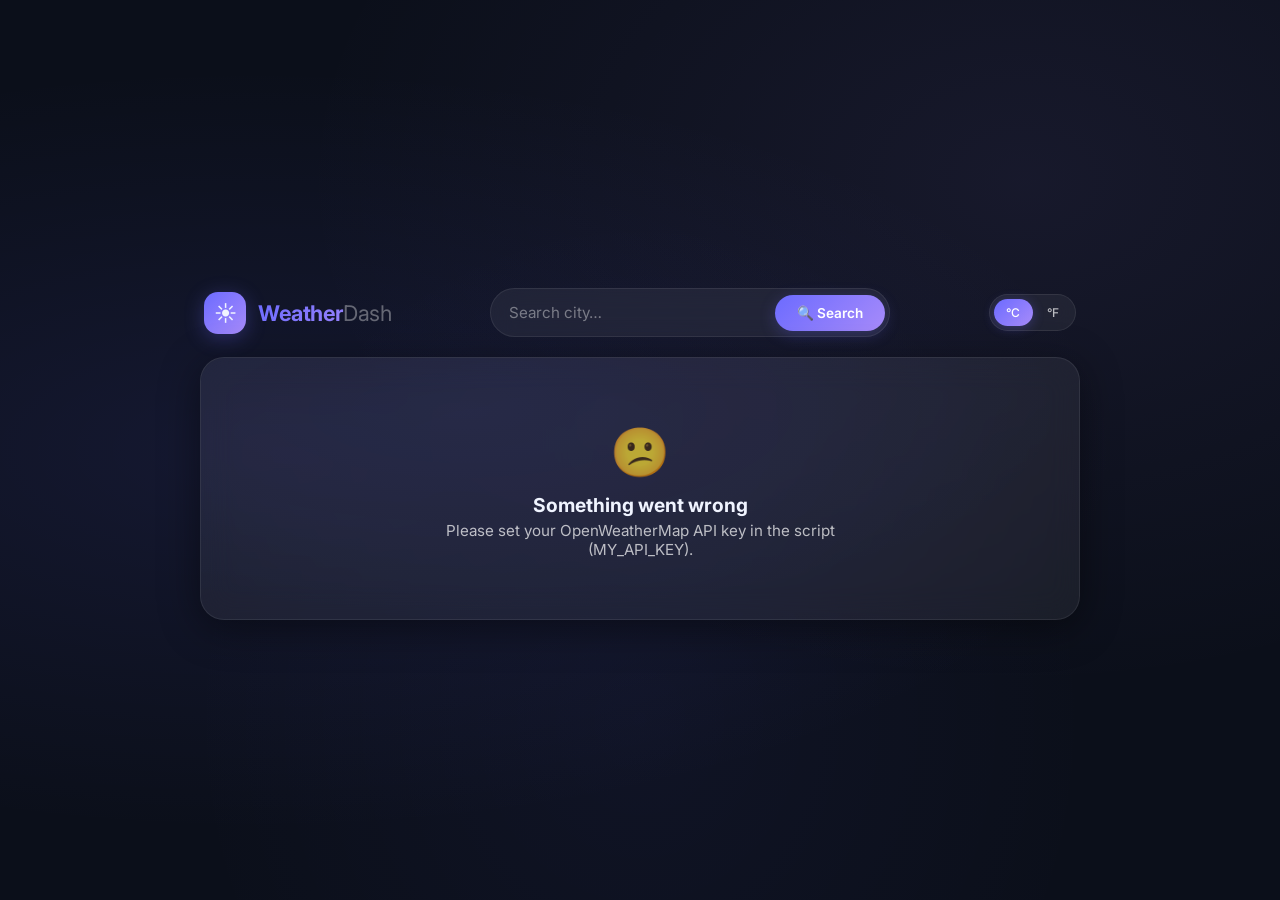
==== index.html @ 1fa665a0 "Rename index original.html to index.html" ====
<!DOCTYPE html>
<html lang="en">
<head>
    <meta charset="UTF-8" />
    <meta name="viewport" content="width=device-width, initial-scale=1.0" />
    <title>Weather Dashboard</title>
    <link href="https://fonts.googleapis.com/css2?family=Inter:ital,opsz,wght@0,14..32,100..900;1,14..32,100..900&display=swap" rel="stylesheet" />
    <style>
        /* ───── Reset & Base ───── */
        *,
        *::before,
        *::after {
            margin: 0;
            padding: 0;
            box-sizing: border-box;
        }

        :root {
            --bg-primary: #0b0f1a;
            --bg-secondary: #131a2b;
            --bg-card: rgba(255, 255, 255, 0.06);
            --bg-card-hover: rgba(255, 255, 255, 0.10);
            --border-glass: rgba(255, 255, 255, 0.08);
            --text-primary: #f0f4ff;
            --text-secondary: rgba(255, 255, 255, 0.70);
            --text-muted: rgba(255, 255, 255, 0.40);
            --accent-1: #6c6bff;
            --accent-2: #a78bfa;
            --accent-grad: linear-gradient(135deg, #6c6bff, #a78bfa);
            --shadow-card: 0 8px 40px rgba(0, 0, 0, 0.45);
            --radius-card: 24px;
            --radius-sm: 14px;
            --transition: 0.4s cubic-bezier(0.22, 1, 0.36, 1);
        }

        html {
            font-size: 16px;
            -webkit-font-smoothing: antialiased;
        }

        body {
            font-family: "Inter", -apple-system, BlinkMacSystemFont, sans-serif;
            background: var(--bg-primary);
            color: var(--text-primary);
            min-height: 100vh;
            display: flex;
            justify-content: center;
            align-items: center;
            padding: 20px;
            background-image:
                radial-gradient(ellipse at 20% 50%, rgba(108, 107, 255, 0.10) 0%, transparent 60%),
                radial-gradient(ellipse at 80% 20%, rgba(167, 139, 250, 0.08) 0%, transparent 50%),
                radial-gradient(ellipse at 50% 80%, rgba(108, 107, 255, 0.05) 0%, transparent 50%);
            background-attachment: fixed;
            transition: background 0.8s ease;
        }

        /* ───── Scrollbar ───── */
        ::-webkit-scrollbar {
            width: 4px;
            height: 4px;
        }
        ::-webkit-scrollbar-track {
            background: transparent;
        }
        ::-webkit-scrollbar-thumb {
            background: var(--accent-1);
            border-radius: 10px;
        }

        /* ───── App Shell ───── */
        .app {
            width: 100%;
            max-width: 880px;
            margin: 0 auto;
            position: relative;
        }

        /* ───── Header ───── */
        .header {
            display: flex;
            align-items: center;
            justify-content: space-between;
            gap: 16px;
            padding: 8px 4px 20px 4px;
            flex-wrap: wrap;
        }

        .brand {
            display: flex;
            align-items: center;
            gap: 12px;
            user-select: none;
        }

        .brand-icon {
            width: 42px;
            height: 42px;
            border-radius: 14px;
            background: var(--accent-grad);
            display: flex;
            align-items: center;
            justify-content: center;
            font-size: 22px;
            box-shadow: 0 4px 20px rgba(108, 107, 255, 0.30);
            flex-shrink: 0;
        }

        .brand h1 {
            font-size: 1.35rem;
            font-weight: 700;
            letter-spacing: -0.02em;
            background: var(--accent-grad);
            -webkit-background-clip: text;
            -webkit-text-fill-color: transparent;
            background-clip: text;
        }

        .brand h1 span {
            font-weight: 400;
            opacity: 0.5;
            -webkit-text-fill-color: var(--text-secondary);
        }

        .search-wrap {
            display: flex;
            align-items: center;
            gap: 10px;
            flex: 1;
            max-width: 400px;
            min-width: 180px;
            background: var(--bg-card);
            backdrop-filter: blur(12px);
            -webkit-backdrop-filter: blur(12px);
            border: 1px solid var(--border-glass);
            border-radius: 60px;
            padding: 4px 4px 4px 18px;
            transition: var(--transition);
        }
        .search-wrap:focus-within {
            border-color: var(--accent-1);
            box-shadow: 0 0 0 4px rgba(108, 107, 255, 0.15);
            background: rgba(255, 255, 255, 0.08);
        }

        .search-wrap input {
            flex: 1;
            background: transparent;
            border: none;
            outline: none;
            color: var(--text-primary);
            font-size: 0.95rem;
            font-weight: 450;
            padding: 10px 0;
            min-width: 80px;
            font-family: inherit;
        }
        .search-wrap input::placeholder {
            color: var(--text-muted);
            font-weight: 400;
        }

        .search-wrap button {
            background: var(--accent-grad);
            border: none;
            border-radius: 60px;
            padding: 10px 22px;
            color: #fff;
            font-weight: 600;
            font-size: 0.85rem;
            cursor: pointer;
            transition: var(--transition);
            font-family: inherit;
            white-space: nowrap;
            display: flex;
            align-items: center;
            gap: 6px;
            box-shadow: 0 4px 16px rgba(108, 107, 255, 0.25);
        }
        .search-wrap button:hover {
            transform: scale(1.03);
            box-shadow: 0 6px 24px rgba(108, 107, 255, 0.40);
        }
        .search-wrap button:active {
            transform: scale(0.96);
        }

        .unit-toggle {
            background: var(--bg-card);
            backdrop-filter: blur(8px);
            border: 1px solid var(--border-glass);
            border-radius: 40px;
            padding: 4px;
            display: flex;
            gap: 2px;
            flex-shrink: 0;
        }
        .unit-toggle button {
            background: transparent;
            border: none;
            padding: 6px 12px;
            border-radius: 30px;
            color: var(--text-secondary);
            font-weight: 500;
            font-size: 0.75rem;
            cursor: pointer;
            transition: var(--transition);
            font-family: inherit;
            letter-spacing: 0.02em;
        }
        .unit-toggle button.active {
            background: var(--accent-grad);
            color: #fff;
            box-shadow: 0 2px 12px rgba(108, 107, 255, 0.30);
        }
        .unit-toggle button:hover:not(.active) {
            color: var(--text-primary);
        }

        /* ───── Main Card ───── */
        .main-card {
            background: var(--bg-card);
            backdrop-filter: blur(16px);
            -webkit-backdrop-filter: blur(16px);
            border: 1px solid var(--border-glass);
            border-radius: var(--radius-card);
            padding: 32px 32px 28px;
            box-shadow: var(--shadow-card);
            transition: var(--transition);
            position: relative;
            overflow: hidden;
        }
        .main-card::before {
            content: '';
            position: absolute;
            inset: 0;
            border-radius: inherit;
            background: radial-gradient(ellipse at 30% 20%, rgba(108, 107, 255, 0.06), transparent 70%);
            pointer-events: none;
        }

        /* ───── Weather Main ───── */
        .weather-main {
            display: flex;
            align-items: center;
            justify-content: space-between;
            gap: 20px;
            flex-wrap: wrap;
            position: relative;
            z-index: 1;
        }

        .weather-left {
            display: flex;
            flex-direction: column;
            gap: 4px;
        }
        .weather-left .city {
            font-size: 1.6rem;
            font-weight: 700;
            letter-spacing: -0.02em;
            line-height: 1.2;
        }
        .weather-left .city .country {
            font-weight: 400;
            color: var(--text-secondary);
            font-size: 1rem;
            margin-left: 6px;
        }
        .weather-left .date-time {
            color: var(--text-secondary);
            font-size: 0.85rem;
            font-weight: 450;
        }
        .weather-left .condition {
            font-size: 1.05rem;
            font-weight: 450;
            color: var(--text-secondary);
            margin-top: 2px;
            display: flex;
            align-items: center;
            gap: 8px;
        }
        .weather-left .condition img {
            width: 28px;
            height: 28px;
            vertical-align: middle;
        }

        .weather-right {
            text-align: right;
            display: flex;
            flex-direction: column;
            align-items: flex-end;
            gap: 2px;
        }
        .weather-right .temp {
            font-size: 4rem;
            font-weight: 700;
            letter-spacing: -0.04em;
            line-height: 1;
            background: var(--accent-grad);
            -webkit-background-clip: text;
            -webkit-text-fill-color: transparent;
            background-clip: text;
        }
        .weather-right .feels-like {
            color: var(--text-secondary);
            font-size: 0.9rem;
            font-weight: 450;
        }
        .weather-right .hi-low {
            color: var(--text-secondary);
            font-size: 0.85rem;
            font-weight: 450;
            display: flex;
            gap: 12px;
            align-items: center;
            margin-top: 2px;
        }
        .weather-right .hi-low span {
            display: flex;
            align-items: center;
            gap: 4px;
        }

        /* ───── Stats Grid ───── */
        .stats-grid {
            display: grid;
            grid-template-columns: repeat(auto-fit, minmax(130px, 1fr));
            gap: 12px;
            margin-top: 28px;
            position: relative;
            z-index: 1;
        }

        .stat-item {
            background: rgba(255, 255, 255, 0.04);
            border: 1px solid rgba(255, 255, 255, 0.05);
            border-radius: var(--radius-sm);
            padding: 16px 14px;
            display: flex;
            align-items: center;
            gap: 12px;
            transition: var(--transition);
        }
        .stat-item:hover {
            background: rgba(255, 255, 255, 0.07);
            border-color: rgba(255, 255, 255, 0.10);
            transform: translateY(-2px);
        }
        .stat-item .stat-icon {
            font-size: 1.5rem;
            flex-shrink: 0;
            width: 36px;
            text-align: center;
        }
        .stat-item .stat-info {
            display: flex;
            flex-direction: column;
            min-width: 0;
        }
        .stat-item .stat-info .stat-label {
            font-size: 0.7rem;
            text-transform: uppercase;
            letter-spacing: 0.06em;
            color: var(--text-muted);
            font-weight: 500;
        }
        .stat-item .stat-info .stat-value {
            font-size: 1rem;
            font-weight: 600;
            color: var(--text-primary);
            line-height: 1.3;
        }
        .stat-item .stat-info .stat-sub {
            font-size: 0.75rem;
            color: var(--text-secondary);
            font-weight: 450;
        }

        /* ───── Forecast ───── */
        .forecast-section {
            margin-top: 28px;
            position: relative;
            z-index: 1;
        }
        .forecast-section .section-label {
            font-size: 0.8rem;
            text-transform: uppercase;
            letter-spacing: 0.08em;
            color: var(--text-muted);
            font-weight: 600;
            margin-bottom: 14px;
            display: flex;
            align-items: center;
            gap: 8px;
        }
        .forecast-section .section-label::after {
            content: '';
            flex: 1;
            height: 1px;
            background: var(--border-glass);
        }

        .forecast-scroll {
            display: flex;
            gap: 12px;
            overflow-x: auto;
            padding: 4px 2px 8px 2px;
            scroll-snap-type: x mandatory;
            -webkit-overflow-scrolling: touch;
        }
        .forecast-scroll::-webkit-scrollbar {
            height: 3px;
        }
        .forecast-scroll::-webkit-scrollbar-thumb {
            background: var(--accent-1);
            border-radius: 10px;
        }

        .forecast-day {
            flex: 0 0 110px;
            background: rgba(255, 255, 255, 0.04);
            border: 1px solid rgba(255, 255, 255, 0.05);
            border-radius: var(--radius-sm);
            padding: 16px 10px 14px;
            text-align: center;
            scroll-snap-align: start;
            transition: var(--transition);
            min-width: 90px;
        }
        .forecast-day:hover {
            background: rgba(255, 255, 255, 0.07);
            transform: translateY(-3px);
        }
        .forecast-day .day-name {
            font-size: 0.8rem;
            font-weight: 600;
            color: var(--text-secondary);
            letter-spacing: 0.02em;
        }
        .forecast-day .day-icon {
            margin: 6px 0 4px;
            width: 44px;
            height: 44px;
        }
        .forecast-day .day-temp {
            font-size: 1.1rem;
            font-weight: 700;
        }
        .forecast-day .day-temp .day-high {
            color: var(--text-primary);
        }
        .forecast-day .day-temp .day-low {
            color: var(--text-muted);
            font-weight: 450;
            margin-left: 4px;
        }
        .forecast-day .day-desc {
            font-size: 0.7rem;
            color: var(--text-muted);
            margin-top: 2px;
            white-space: nowrap;
            overflow: hidden;
            text-overflow: ellipsis;
        }

        /* ───── Air Quality ───── */
        .aqi-section {
            margin-top: 28px;
            position: relative;
            z-index: 1;
            background: rgba(255, 255, 255, 0.03);
            border: 1px solid var(--border-glass);
            border-radius: var(--radius-sm);
            padding: 20px 22px;
            display: flex;
            flex-wrap: wrap;
            align-items: center;
            justify-content: space-between;
            gap: 16px;
            transition: var(--transition);
        }
        .aqi-section:hover {
            background: rgba(255, 255, 255, 0.05);
        }

        .aqi-left {
            display: flex;
            align-items: center;
            gap: 16px;
        }
        .aqi-left .aqi-badge {
            width: 56px;
            height: 56px;
            border-radius: 50%;
            display: flex;
            align-items: center;
            justify-content: center;
            font-weight: 700;
            font-size: 1.3rem;
            flex-shrink: 0;
            color: #fff;
            box-shadow: 0 4px 16px rgba(0, 0, 0, 0.20);
        }
        .aqi-left .aqi-info .aqi-label {
            font-weight: 600;
            font-size: 1.05rem;
        }
        .aqi-left .aqi-info .aqi-desc {
            font-size: 0.85rem;
            color: var(--text-secondary);
        }

        .aqi-polls {
            display: flex;
            gap: 18px;
            flex-wrap: wrap;
        }
        .aqi-polls .poll {
            display: flex;
            flex-direction: column;
            align-items: center;
        }
        .aqi-polls .poll .poll-value {
            font-weight: 600;
            font-size: 0.95rem;
        }
        .aqi-polls .poll .poll-label {
            font-size: 0.65rem;
            text-transform: uppercase;
            letter-spacing: 0.05em;
            color: var(--text-muted);
            font-weight: 500;
        }

        /* ───── Loading ───── */
        .loading-shimmer {
            display: flex;
            flex-direction: column;
            gap: 16px;
            padding: 20px 0;
        }
        .loading-shimmer .shimmer-line {
            height: 20px;
            border-radius: 10px;
            background: linear-gradient(90deg, rgba(255, 255, 255, 0.04), rgba(255, 255, 255, 0.10), rgba(255, 255, 255, 0.04));
            background-size: 200% 100%;
            animation: shimmer 1.8s infinite;
        }
        .loading-shimmer .shimmer-line.short {
            width: 60%;
        }
        .loading-shimmer .shimmer-line.medium {
            width: 80%;
        }
        .loading-shimmer .shimmer-grid {
            display: grid;
            grid-template-columns: repeat(4, 1fr);
            gap: 12px;
            margin-top: 8px;
        }
        .loading-shimmer .shimmer-grid .shimmer-box {
            height: 70px;
            border-radius: var(--radius-sm);
            background: linear-gradient(90deg, rgba(255, 255, 255, 0.04), rgba(255, 255, 255, 0.09), rgba(255, 255, 255, 0.04));
            background-size: 200% 100%;
            animation: shimmer 1.8s infinite;
        }

        @keyframes shimmer {
            0% {
                background-position: -200% 0;
            }
            100% {
                background-position: 200% 0;
            }
        }

        /* ───── Error State ───── */
        .error-state {
            text-align: center;
            padding: 32px 16px;
            color: var(--text-secondary);
        }
        .error-state .error-icon {
            font-size: 48px;
            margin-bottom: 12px;
            display: block;
        }
        .error-state h3 {
            font-size: 1.2rem;
            color: var(--text-primary);
            margin-bottom: 4px;
        }
        .error-state p {
            font-size: 0.95rem;
            max-width: 400px;
            margin: 0 auto;
        }

        /* ───── Animations ───── */
        @keyframes fadeIn {
            from {
                opacity: 0;
                transform: translateY(16px);
            }
            to {
                opacity: 1;
                transform: translateY(0);
            }
        }
        @keyframes fadeInUp {
            from {
                opacity: 0;
                transform: translateY(30px) scale(0.98);
            }
            to {
                opacity: 1;
                transform: translateY(0) scale(1);
            }
        }

        .fade-in {
            animation: fadeIn 0.6s ease forwards;
        }
        .fade-in-up {
            animation: fadeInUp 0.7s ease forwards;
        }

        .delay-1 {
            animation-delay: 0.05s;
        }
        .delay-2 {
            animation-delay: 0.10s;
        }
        .delay-3 {
            animation-delay: 0.15s;
        }
        .delay-4 {
            animation-delay: 0.20s;
        }
        .delay-5 {
            animation-delay: 0.25s;
        }
        .delay-6 {
            animation-delay: 0.30s;
        }

        /* ───── Responsive ───── */
        @media (max-width: 720px) {
            .header {
                flex-direction: column;
                align-items: stretch;
                gap: 12px;
            }
            .brand {
                justify-content: center;
            }
            .search-wrap {
                max-width: 100%;
                min-width: unset;
            }
            .unit-toggle {
                align-self: center;
            }
            .weather-main {
                flex-direction: column;
                align-items: center;
                text-align: center;
            }
            .weather-left {
                align-items: center;
            }
            .weather-right {
                align-items: center;
                text-align: center;
            }
            .weather-right .temp {
                font-size: 3.2rem;
            }
            .stats-grid {
                grid-template-columns: repeat(2, 1fr);
            }
            .aqi-section {
                flex-direction: column;
                align-items: stretch;
                text-align: center;
            }
            .aqi-left {
                justify-content: center;
            }
            .aqi-polls {
                justify-content: center;
            }
            .main-card {
                padding: 22px 18px 20px;
            }
            .forecast-day {
                flex: 0 0 90px;
                padding: 12px 8px;
            }
            .forecast-day .day-icon {
                width: 36px;
                height: 36px;
            }
            .forecast-day .day-temp {
                font-size: 0.95rem;
            }
        }

        @media (max-width: 420px) {
            .stats-grid {
                grid-template-columns: 1fr 1fr;
                gap: 8px;
            }
            .stat-item {
                padding: 12px 10px;
                gap: 8px;
            }
            .stat-item .stat-icon {
                font-size: 1.2rem;
                width: 28px;
            }
            .stat-item .stat-info .stat-value {
                font-size: 0.85rem;
            }
            .weather-right .temp {
                font-size: 2.6rem;
            }
            .search-wrap button {
                padding: 8px 14px;
                font-size: 0.75rem;
            }
            .search-wrap input {
                font-size: 0.85rem;
                padding: 8px 0;
            }
            .brand h1 {
                font-size: 1.1rem;
            }
            .brand-icon {
                width: 34px;
                height: 34px;
                font-size: 18px;
            }
            .main-card {
                padding: 16px 14px;
            }
            .aqi-polls {
                gap: 10px;
            }
            .aqi-polls .poll .poll-value {
                font-size: 0.8rem;
            }
        }

        /* ───── Utility ───── */
        .hidden {
            display: none !important;
        }
        .text-center {
            text-align: center;
        }
        .mt-8 {
            margin-top: 8px;
        }
        .gap-4 {
            gap: 4px;
        }
        .flex-center {
            display: flex;
            align-items: center;
            justify-content: center;
        }
    </style>
</head>
<body>

    <!-- ─── APP ─── -->
    <div class="app">
        <!-- Header -->
        <header class="header">
            <div class="brand">
                <div class="brand-icon">☀️</div>
                <h1>Weather<span>Dash</span></h1>
            </div>
            <div class="search-wrap">
                <input type="text" id="searchInput" placeholder="Search city…" aria-label="Search for a city" />
                <button id="searchBtn">🔍 Search</button>
            </div>
            <div class="unit-toggle" role="group" aria-label="Temperature unit toggle">
                <button class="active" data-unit="metric" aria-pressed="true">°C</button>
                <button data-unit="imperial" aria-pressed="false">°F</button>
            </div>
        </header>

        <!-- Main Card -->
        <main class="main-card" id="mainCard">
            <div id="weatherContent">
                <!-- Loading state shown initially -->
                <div class="loading-shimmer fade-in">
                    <div class="shimmer-line short"></div>
                    <div class="shimmer-line medium"></div>
                    <div class="shimmer-line"></div>
                    <div class="shimmer-grid">
                        <div class="shimmer-box"></div>
                        <div class="shimmer-box"></div>
                        <div class="shimmer-box"></div>
                        <div class="shimmer-box"></div>
                    </div>
                </div>
            </div>
        </main>
    </div>

    <script>
        // ━━━━━━━━━━━━━━━━━━━━━━━━━━━━━━━━━━━━━━━━━
        //  🔑 INSERT YOUR OPENWEATHERMAP API KEY BELOW
        // ━━━━━━━━━━━━━━━━━━━━━━━━━━━━━━━━━━━━━━━━━
        const MY_API_KEY = 'YOUR_API_KEY_HERE'; // <-- Replace with your key

        // ━━━━━━━━━━━━━━━━━━━━━━━━━━━━━━━━━━━━━━━━━
        //  STATE
        // ━━━━━━━━━━━━━━━━━━━━━━━━━━━━━━━━━━━━━━━━━
        const state = {
            apiKey: localStorage.getItem('owm_api_key') || MY_API_KEY,
            unit: 'metric',
            city: 'London',
            data: null,
            forecast: null,
            aqi: null,
            loading: false,
            error: null,
        };

        // If no key in localStorage but we have a hardcoded one, save it
        if (!localStorage.getItem('owm_api_key') && MY_API_KEY !== 'YOUR_API_KEY_HERE') {
            localStorage.setItem('owm_api_key', MY_API_KEY);
        }

        // ━━━━━━━━━━━━━━━━━━━━━━━━━━━━━━━━━━━━━━━━━
        //  DOM REFS
        // ━━━━━━━━━━━━━━━━━━━━━━━━━━━━━━━━━━━━━━━━━
        const $ = (sel) => document.querySelector(sel);
        const $$ = (sel) => document.querySelectorAll(sel);

        const searchInput = $('#searchInput');
        const searchBtn = $('#searchBtn');
        const unitBtns = $$('.unit-toggle button');
        const weatherContent = $('#weatherContent');

        // ━━━━━━━━━━━━━━━━━━━━━━━━━━━━━━━━━━━━━━━━━
        //  API HELPERS
        // ━━━━━━━━━━━━━━━━━━━━━━━━━━━━━━━━━━━━━━━━━
        function buildUrl(endpoint, params) {
            const base = 'https://api.openweathermap.org/data/2.5';
            const q = new URLSearchParams({ appid: state.apiKey, ...params });
            return `${base}${endpoint}?${q}`;
        }

        async function fetchWeather(city) {
            const url = buildUrl('/weather', { q: city, units: state.unit });
            const res = await fetch(url);
            if (!res.ok) {
                const err = await res.json();
                throw new Error(err.message || 'City not found');
            }
            return res.json();
        }

        async function fetchForecast(city) {
            const url = buildUrl('/forecast', { q: city, units: state.unit, cnt: 40 });
            const res = await fetch(url);
            if (!res.ok) {
                const err = await res.json();
                throw new Error(err.message || 'Forecast unavailable');
            }
            return res.json();
        }

        async function fetchAirQuality(lat, lon) {
            const url = buildUrl('/air_pollution', { lat, lon });
            const res = await fetch(url);
            if (!res.ok) {
                const err = await res.json();
                throw new Error(err.message || 'Air quality unavailable');
            }
            return res.json();
        }

        // ━━━━━━━━━━━━━━━━━━━━━━━━━━━━━━━━━━━━━━━━━
        //  RENDER
        // ━━━━━━━━━━━━━━━━━━━━━━━━━━━━━━━━━━━━━━━━━
        function getWeatherEmoji(iconCode) {
            const map = {
                '01d': '☀️',
                '01n': '🌙',
                '02d': '⛅',
                '02n': '☁️',
                '03d': '☁️',
                '03n': '☁️',
                '04d': '☁️',
                '04n': '☁️',
                '09d': '🌧️',
                '09n': '🌧️',
                '10d': '🌦️',
                '10n': '🌧️',
                '11d': '⛈️',
                '11n': '⛈️',
                '13d': '❄️',
                '13n': '❄️',
                '50d': '🌫️',
                '50n': '🌫️',
            };
            return map[iconCode] || '🌤️';
        }

        function getAqiLabel(aqi) {
            const levels = ['Good', 'Fair', 'Moderate', 'Poor', 'Very Poor'];
            return levels[aqi - 1] || 'Unknown';
        }

        function getAqiColor(aqi) {
            const colors = ['#22c55e', '#eab308', '#f59e0b', '#ef4444', '#7f1d1d'];
            return colors[aqi - 1] || '#6b7280';
        }

        function formatDate(ts) {
            return new Date(ts * 1000).toLocaleDateString('en-US', {
                weekday: 'short',
                month: 'short',
                day: 'numeric',
            });
        }

        function formatTime(ts) {
            return new Date(ts * 1000).toLocaleTimeString('en-US', {
                hour: '2-digit',
                minute: '2-digit',
            });
        }

        function getDayName(ts) {
            return new Date(ts * 1000).toLocaleDateString('en-US', { weekday: 'short' });
        }

        function getIconUrl(icon) {
            return `https://openweathermap.org/img/wn/${icon}@2x.png`;
        }

        function renderLoading() {
            return `
                <div class="loading-shimmer fade-in">
                    <div class="shimmer-line short"></div>
                    <div class="shimmer-line medium"></div>
                    <div class="shimmer-line"></div>
                    <div class="shimmer-grid">
                        <div class="shimmer-box"></div><div class="shimmer-box"></div>
                        <div class="shimmer-box"></div><div class="shimmer-box"></div>
                    </div>
                </div>
            `;
        }

        function renderError(message) {
            return `
                <div class="error-state fade-in">
                    <span class="error-icon">😕</span>
                    <h3>Something went wrong</h3>
                    <p>${message}</p>
                </div>
            `;
        }

        function renderDashboard(data, forecast, aqi) {
            const { main, weather, wind, sys, name, visibility, dt } = data;
            const temp = main.temp;
            const feels = main.feels_like;
            const tempMin = main.temp_min;
            const tempMax = main.temp_max;
            const humidity = main.humidity;
            const pressure = main.pressure;
            const windSpeed = wind.speed;
            const windDeg = wind.deg;
            const desc = weather[0].description;
            const icon = weather[0].icon;
            const country = sys.country;
            const sunrise = sys.sunrise;
            const sunset = sys.sunset;
            const visibilityKm = (visibility / 1000).toFixed(1);
            const windDir = windDeg ? `${windDeg}°` : '—';
            const deg = state.unit === 'metric' ? '°C' : '°F';
            const speedUnit = state.unit === 'metric' ? 'm/s' : 'mph';
            const pressureUnit = 'hPa';

            // Filter forecast to one per day (noon-ish)
            const daily = [];
            const seen = new Set();
            for (const entry of forecast.list) {
                const date = new Date(entry.dt * 1000).toDateString();
                if (!seen.has(date)) {
                    seen.add(date);
                    daily.push(entry);
                }
                if (daily.length >= 6) break;
            }
            while (daily.length < 5) {
                daily.push(forecast.list[forecast.list.length - 1]);
            }

            let aqiHtml = '';
            if (aqi && aqi.list && aqi.list.length > 0) {
                const aqiData = aqi.list[0];
                const aqiIndex = aqiData.main.aqi;
                const aqiLabel = getAqiLabel(aqiIndex);
                const aqiColor = getAqiColor(aqiIndex);
                const components = aqiData.components;
                const pollData = [
                    { key: 'pm2_5', label: 'PM2.5', value: components.pm2_5 },
                    { key: 'pm10', label: 'PM10', value: components.pm10 },
                    { key: 'no2', label: 'NO₂', value: components.no2 },
                    { key: 'o3', label: 'O₃', value: components.o3 },
                    { key: 'so2', label: 'SO₂', value: components.so2 },
                    { key: 'co', label: 'CO', value: components.co },
                ].filter(p => p.value != null);

                aqiHtml = `
                    <div class="aqi-section fade-in-up delay-5">
                        <div class="aqi-left">
                            <div class="aqi-badge" style="background:${aqiColor}">${aqiIndex}</div>
                            <div class="aqi-info">
                                <div class="aqi-label">${aqiLabel}</div>
                                <div class="aqi-desc">Air Quality Index</div>
                            </div>
                        </div>
                        <div class="aqi-polls">
                            ${pollData.map(p => `
                                <div class="poll">
                                    <span class="poll-value">${typeof p.value === 'number' ? p.value.toFixed(1) : p.value}</span>
                                    <span class="poll-label">${p.label}</span>
                                </div>
                            `).join('')}
                        </div>
                    </div>
                `;
            }

            return `
                <div class="weather-main fade-in-up">
                    <div class="weather-left">
                        <div class="city">${name} <span class="country">${country}</span></div>
                        <div class="date-time">${formatDate(dt)} · ${formatTime(dt)}</div>
                        <div class="condition">
                            <img src="${getIconUrl(icon)}" alt="${desc}" loading="lazy" />
                            ${desc.charAt(0).toUpperCase() + desc.slice(1)}
                        </div>
                    </div>
                    <div class="weather-right">
                        <div class="temp">${Math.round(temp)}°</div>
                        <div class="feels-like">Feels like ${Math.round(feels)}${deg}</div>
                        <div class="hi-low">
                            <span>⬆ ${Math.round(tempMax)}${deg}</span>
                            <span>⬇ ${Math.round(tempMin)}${deg}</span>
                        </div>
                    </div>
                </div>

                <div class="stats-grid">
                    <div class="stat-item fade-in-up delay-1">
                        <span class="stat-icon">💧</span>
                        <div class="stat-info">
                            <span class="stat-label">Humidity</span>
                            <span class="stat-value">${humidity}%</span>
                        </div>
                    </div>
                    <div class="stat-item fade-in-up delay-2">
                        <span class="stat-icon">💨</span>
                        <div class="stat-info">
                            <span class="stat-label">Wind</span>
                            <span class="stat-value">${windSpeed.toFixed(1)} ${speedUnit}</span>
                            <span class="stat-sub">${windDir}</span>
                        </div>
                    </div>
                    <div class="stat-item fade-in-up delay-3">
                        <span class="stat-icon">📊</span>
                        <div class="stat-info">
                            <span class="stat-label">Pressure</span>
                            <span class="stat-value">${pressure} ${pressureUnit}</span>
                        </div>
                    </div>
                    <div class="stat-item fade-in-up delay-4">
                        <span class="stat-icon">👁️</span>
                        <div class="stat-info">
                            <span class="stat-label">Visibility</span>
                            <span class="stat-value">${visibilityKm} km</span>
                        </div>
                    </div>
                    <div class="stat-item fade-in-up delay-5">
                        <span class="stat-icon">🌅</span>
                        <div class="stat-info">
                            <span class="stat-label">Sunrise</span>
                            <span class="stat-value">${formatTime(sunrise)}</span>
                        </div>
                    </div>
                    <div class="stat-item fade-in-up delay-6">
                        <span class="stat-icon">🌇</span>
                        <div class="stat-info">
                            <span class="stat-label">Sunset</span>
                            <span class="stat-value">${formatTime(sunset)}</span>
                        </div>
                    </div>
                </div>

                <div class="forecast-section">
                    <div class="section-label">📅 5-Day Forecast</div>
                    <div class="forecast-scroll">
                        ${daily.slice(0, 5).map((entry, i) => {
                            const d = entry;
                            const dayIcon = d.weather[0].icon;
                            const dayDesc = d.weather[0].description;
                            const dayMin = d.main.temp_min;
                            const dayMax = d.main.temp_max;
                            return `
                                <div class="forecast-day fade-in-up delay-${i + 1}">
                                    <div class="day-name">${getDayName(d.dt)}</div>
                                    <img class="day-icon" src="${getIconUrl(dayIcon)}" alt="${dayDesc}" loading="lazy" />
                                    <div class="day-temp">
                                        <span class="day-high">${Math.round(dayMax)}°</span>
                                        <span class="day-low">${Math.round(dayMin)}°</span>
                                    </div>
                                    <div class="day-desc">${dayDesc}</div>
                                </div>
                            `;
                        }).join('')}
                    </div>
                </div>

                ${aqiHtml}
            `;
        }

        // ━━━━━━━━━━━━━━━━━━━━━━━━━━━━━━━━━━━━━━━━━
        //  MAIN LOAD FUNCTION
        // ━━━━━━━━━━━━━━━━━━━━━━━━━━━━━━━━━━━━━━━━━
        async function loadWeather(city) {
            if (!state.apiKey || state.apiKey === 'YOUR_API_KEY_HERE') {
                weatherContent.innerHTML = renderError('Please set your OpenWeatherMap API key in the script (MY_API_KEY).');
                return;
            }

            if (!city || city.trim() === '') city = 'London';

            state.loading = true;
            state.error = null;
            weatherContent.innerHTML = renderLoading();

            try {
                const [current, forecast] = await Promise.all([
                    fetchWeather(city),
                    fetchForecast(city),
                ]);

                state.data = current;
                state.forecast = forecast;
                state.city = current.name;

                let aqiData = null;
                try {
                    aqiData = await fetchAirQuality(current.coord.lat, current.coord.lon);
                } catch (_) { /* AQI is optional */ }
                state.aqi = aqiData;

                weatherContent.innerHTML = renderDashboard(current, forecast, aqiData);
                state.error = null;
            } catch (err) {
                state.error = err.message || 'Failed to load weather data';
                weatherContent.innerHTML = renderError(state.error);
            } finally {
                state.loading = false;
            }
        }

        // ━━━━━━━━━━━━━━━━━━━━━━━━━━━━━━━━━━━━━━━━━
        //  SEARCH
        // ━━━━━━━━━━━━━━━━━━━━━━━━━━━━━━━━━━━━━━━━━
        function handleSearch() {
            const city = searchInput.value.trim();
            if (city) {
                loadWeather(city);
                searchInput.blur();
            } else {
                searchInput.focus();
            }
        }

        searchBtn.addEventListener('click', handleSearch);
        searchInput.addEventListener('keydown', (e) => {
            if (e.key === 'Enter') handleSearch();
        });

        // ━━━━━━━━━━━━━━━━━━━━━━━━━━━━━━━━━━━━━━━━━
        //  UNIT TOGGLE
        // ━━━━━━━━━━━━━━━━━━━━━━━━━━━━━━━━━━━━━━━━━
        unitBtns.forEach((btn) => {
            btn.addEventListener('click', () => {
                const unit = btn.dataset.unit;
                if (unit === state.unit) return;
                state.unit = unit;
                unitBtns.forEach((b) => {
                    b.classList.toggle('active', b.dataset.unit === unit);
                    b.setAttribute('aria-pressed', b.dataset.unit === unit);
                });
                if (state.data) {
                    loadWeather(state.city);
                } else {
                    loadWeather('London');
                }
            });
        });

        // ━━━━━━━━━━━━━━━━━━━━━━━━━━━━━━━━━━━━━━━━━
        //  KEYBOARD SHORTCUT: Ctrl+K / Cmd+K
        // ━━━━━━━━━━━━━━━━━━━━━━━━━━━━━━━━━━━━━━━━━
        document.addEventListener('keydown', (e) => {
            if ((e.ctrlKey || e.metaKey) && e.key === 'k') {
                e.preventDefault();
                searchInput.focus();
                searchInput.select();
            }
        });

        // ━━━━━━━━━━━━━━━━━━━━━━━━━━━━━━━━━━━━━━━━━
        //  INIT
        // ━━━━━━━━━━━━━━━━━━━━━━━━━━━━━━━━━━━━━━━━━
        loadWeather('London');
        console.log('🌤️ Weather Dashboard loaded.');
        console.log('ℹ️  Press Ctrl+K to focus search.');
    </script>
</body>
</html>
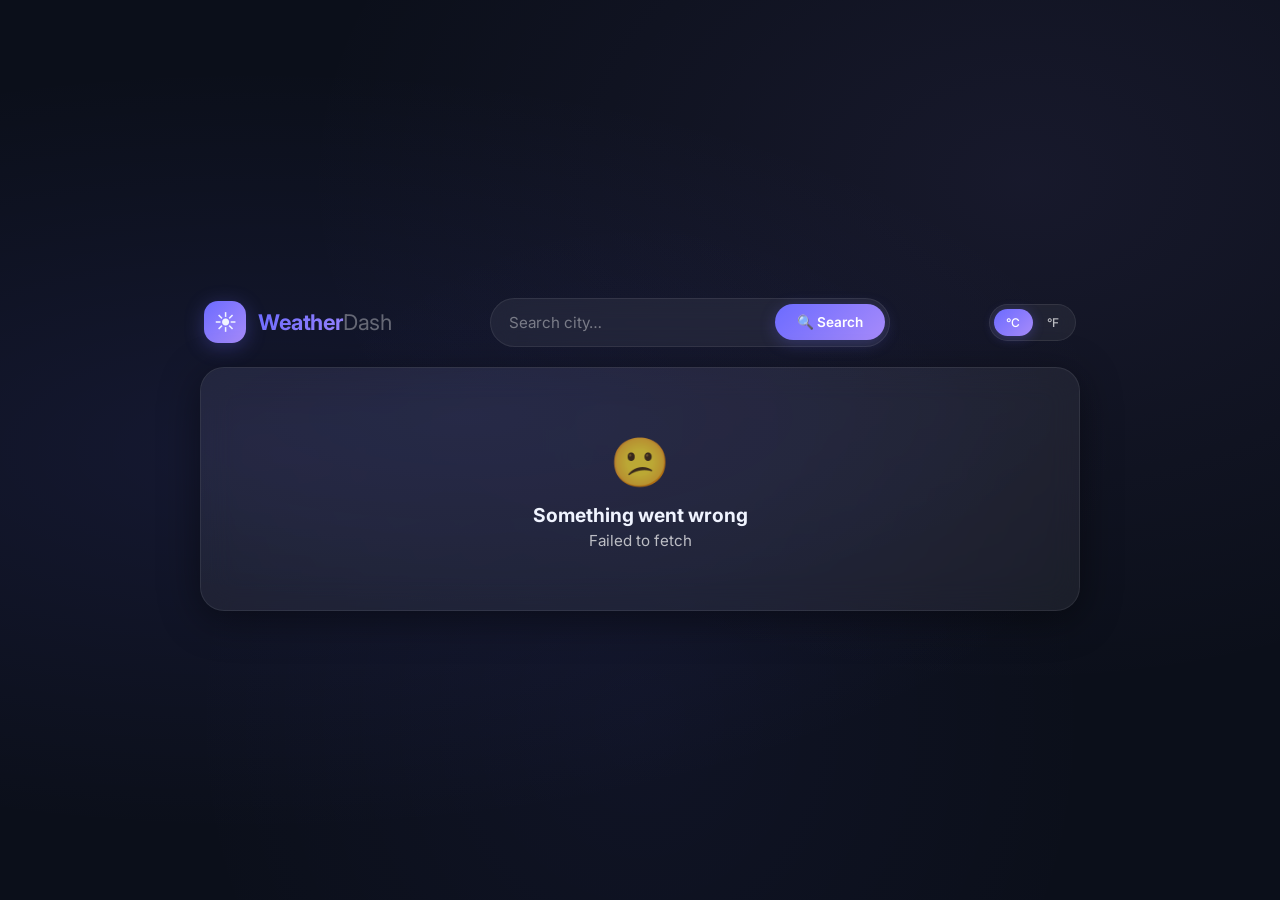
==== commit 320bbd51: "Update index.html" ====
--- a/index.html
+++ b/index.html
@@ -819,7 +819,7 @@
         // ━━━━━━━━━━━━━━━━━━━━━━━━━━━━━━━━━━━━━━━━━
         //  🔑 INSERT YOUR OPENWEATHERMAP API KEY BELOW
         // ━━━━━━━━━━━━━━━━━━━━━━━━━━━━━━━━━━━━━━━━━
-        const MY_API_KEY = 'YOUR_API_KEY_HERE'; // <-- Replace with your key
+        const MY_API_KEY = '719cf296dc1ea2e646978f11f0ce52a6'; // <-- Replace with your key
 
         // ━━━━━━━━━━━━━━━━━━━━━━━━━━━━━━━━━━━━━━━━━
         //  STATE
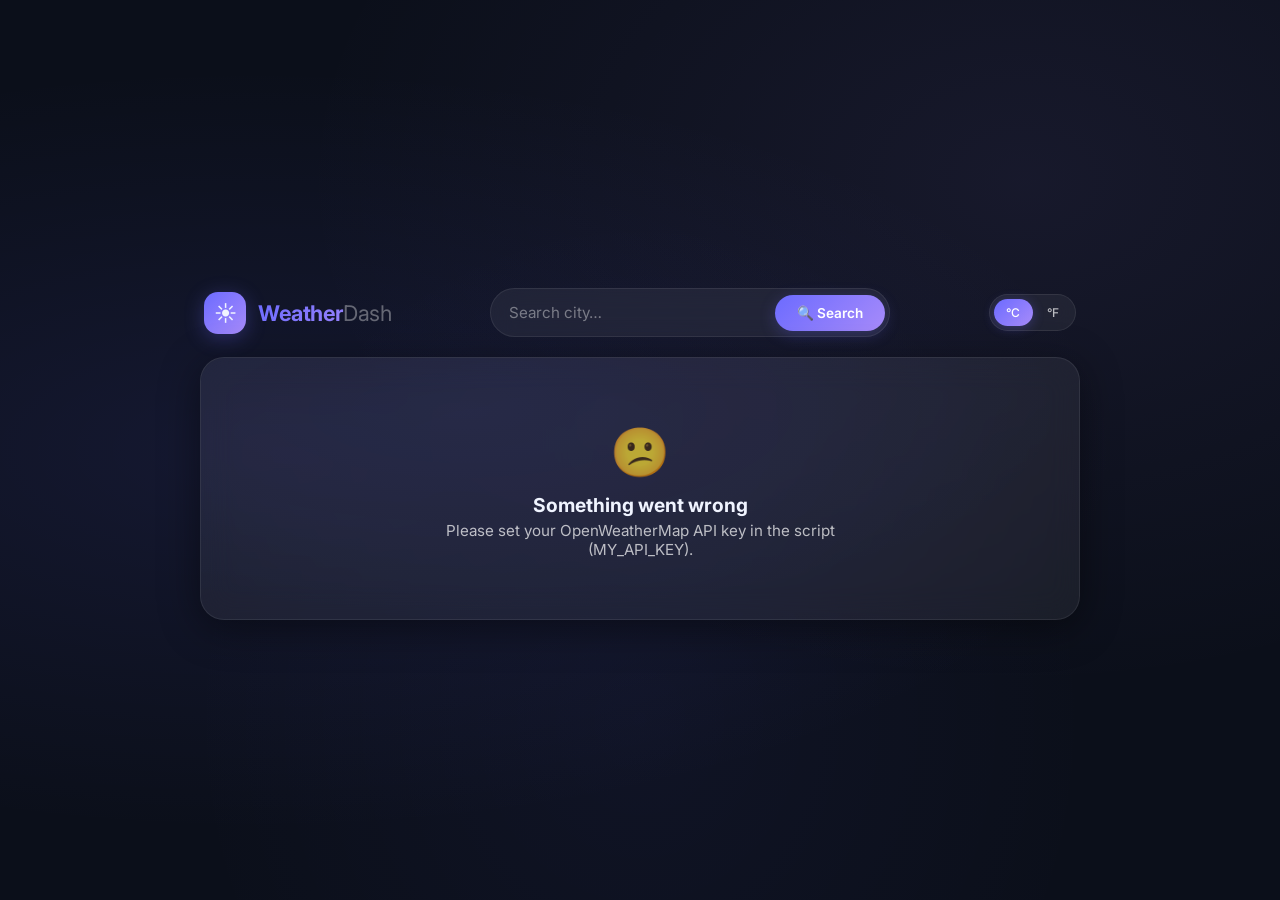
==== commit 73ea0965: "Update index.html" ====
--- a/index.html
+++ b/index.html
@@ -819,7 +819,7 @@
         // ━━━━━━━━━━━━━━━━━━━━━━━━━━━━━━━━━━━━━━━━━
         //  🔑 INSERT YOUR OPENWEATHERMAP API KEY BELOW
         // ━━━━━━━━━━━━━━━━━━━━━━━━━━━━━━━━━━━━━━━━━
-        const MY_API_KEY = '719cf296dc1ea2e646978f11f0ce52a6'; // <-- Replace with your key
+        const MY_API_KEY = 'a127db93dd0bd1ad7e3d1bee13675682'; // <-- Replace with your key
 
         // ━━━━━━━━━━━━━━━━━━━━━━━━━━━━━━━━━━━━━━━━━
         //  STATE
@@ -836,7 +836,7 @@
         };
 
         // If no key in localStorage but we have a hardcoded one, save it
-        if (!localStorage.getItem('owm_api_key') && MY_API_KEY !== 'YOUR_API_KEY_HERE') {
+        if (!localStorage.getItem('owm_api_key') && MY_API_KEY !== 'a127db93dd0bd1ad7e3d1bee13675682') {
             localStorage.setItem('owm_api_key', MY_API_KEY);
         }
 
@@ -1145,7 +1145,7 @@
         //  MAIN LOAD FUNCTION
         // ━━━━━━━━━━━━━━━━━━━━━━━━━━━━━━━━━━━━━━━━━
         async function loadWeather(city) {
-            if (!state.apiKey || state.apiKey === 'YOUR_API_KEY_HERE') {
+            if (!state.apiKey || state.apiKey === 'a127db93dd0bd1ad7e3d1bee13675682') {
                 weatherContent.innerHTML = renderError('Please set your OpenWeatherMap API key in the script (MY_API_KEY).');
                 return;
             }
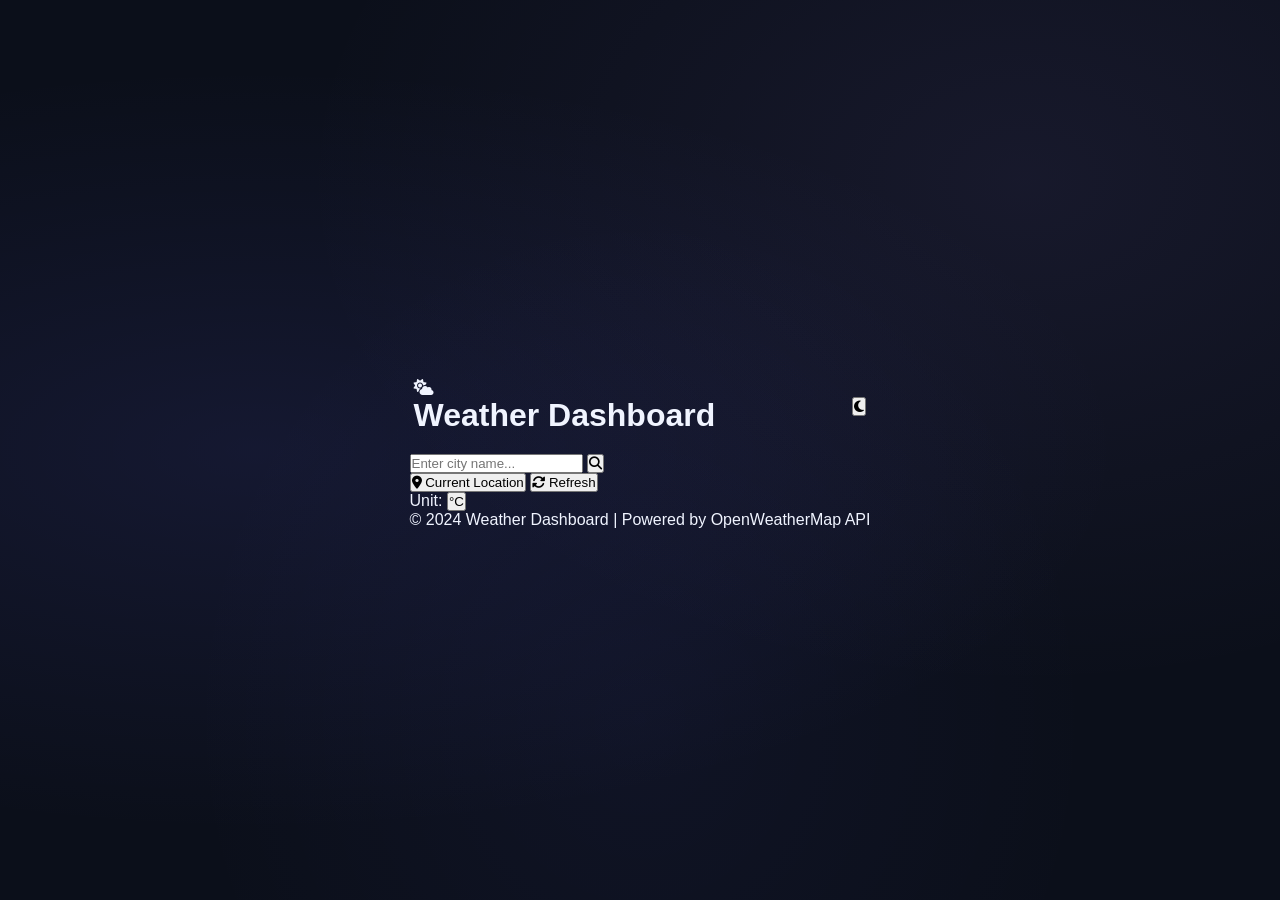
==== commit d7af9277: "Update index.html" ====
--- a/index.html
+++ b/index.html
@@ -1,1242 +1,160 @@
 <!DOCTYPE html>
 <html lang="en">
 <head>
-    <meta charset="UTF-8" />
-    <meta name="viewport" content="width=device-width, initial-scale=1.0" />
-    <title>Weather Dashboard</title>
-    <link href="https://fonts.googleapis.com/css2?family=Inter:ital,opsz,wght@0,14..32,100..900;1,14..32,100..900&display=swap" rel="stylesheet" />
-    <style>
-        /* ───── Reset & Base ───── */
-        *,
-        *::before,
-        *::after {
-            margin: 0;
-            padding: 0;
-            box-sizing: border-box;
-        }
-
-        :root {
-            --bg-primary: #0b0f1a;
-            --bg-secondary: #131a2b;
-            --bg-card: rgba(255, 255, 255, 0.06);
-            --bg-card-hover: rgba(255, 255, 255, 0.10);
-            --border-glass: rgba(255, 255, 255, 0.08);
-            --text-primary: #f0f4ff;
-            --text-secondary: rgba(255, 255, 255, 0.70);
-            --text-muted: rgba(255, 255, 255, 0.40);
-            --accent-1: #6c6bff;
-            --accent-2: #a78bfa;
-            --accent-grad: linear-gradient(135deg, #6c6bff, #a78bfa);
-            --shadow-card: 0 8px 40px rgba(0, 0, 0, 0.45);
-            --radius-card: 24px;
-            --radius-sm: 14px;
-            --transition: 0.4s cubic-bezier(0.22, 1, 0.36, 1);
-        }
-
-        html {
-            font-size: 16px;
-            -webkit-font-smoothing: antialiased;
-        }
-
-        body {
-            font-family: "Inter", -apple-system, BlinkMacSystemFont, sans-serif;
-            background: var(--bg-primary);
-            color: var(--text-primary);
-            min-height: 100vh;
-            display: flex;
-            justify-content: center;
-            align-items: center;
-            padding: 20px;
-            background-image:
-                radial-gradient(ellipse at 20% 50%, rgba(108, 107, 255, 0.10) 0%, transparent 60%),
-                radial-gradient(ellipse at 80% 20%, rgba(167, 139, 250, 0.08) 0%, transparent 50%),
-                radial-gradient(ellipse at 50% 80%, rgba(108, 107, 255, 0.05) 0%, transparent 50%);
-            background-attachment: fixed;
-            transition: background 0.8s ease;
-        }
-
-        /* ───── Scrollbar ───── */
-        ::-webkit-scrollbar {
-            width: 4px;
-            height: 4px;
-        }
-        ::-webkit-scrollbar-track {
-            background: transparent;
-        }
-        ::-webkit-scrollbar-thumb {
-            background: var(--accent-1);
-            border-radius: 10px;
-        }
-
-        /* ───── App Shell ───── */
-        .app {
-            width: 100%;
-            max-width: 880px;
-            margin: 0 auto;
-            position: relative;
-        }
-
-        /* ───── Header ───── */
-        .header {
-            display: flex;
-            align-items: center;
-            justify-content: space-between;
-            gap: 16px;
-            padding: 8px 4px 20px 4px;
-            flex-wrap: wrap;
-        }
-
-        .brand {
-            display: flex;
-            align-items: center;
-            gap: 12px;
-            user-select: none;
-        }
-
-        .brand-icon {
-            width: 42px;
-            height: 42px;
-            border-radius: 14px;
-            background: var(--accent-grad);
-            display: flex;
-            align-items: center;
-            justify-content: center;
-            font-size: 22px;
-            box-shadow: 0 4px 20px rgba(108, 107, 255, 0.30);
-            flex-shrink: 0;
-        }
-
-        .brand h1 {
-            font-size: 1.35rem;
-            font-weight: 700;
-            letter-spacing: -0.02em;
-            background: var(--accent-grad);
-            -webkit-background-clip: text;
-            -webkit-text-fill-color: transparent;
-            background-clip: text;
-        }
-
-        .brand h1 span {
-            font-weight: 400;
-            opacity: 0.5;
-            -webkit-text-fill-color: var(--text-secondary);
-        }
-
-        .search-wrap {
-            display: flex;
-            align-items: center;
-            gap: 10px;
-            flex: 1;
-            max-width: 400px;
-            min-width: 180px;
-            background: var(--bg-card);
-            backdrop-filter: blur(12px);
-            -webkit-backdrop-filter: blur(12px);
-            border: 1px solid var(--border-glass);
-            border-radius: 60px;
-            padding: 4px 4px 4px 18px;
-            transition: var(--transition);
-        }
-        .search-wrap:focus-within {
-            border-color: var(--accent-1);
-            box-shadow: 0 0 0 4px rgba(108, 107, 255, 0.15);
-            background: rgba(255, 255, 255, 0.08);
-        }
-
-        .search-wrap input {
-            flex: 1;
-            background: transparent;
-            border: none;
-            outline: none;
-            color: var(--text-primary);
-            font-size: 0.95rem;
-            font-weight: 450;
-            padding: 10px 0;
-            min-width: 80px;
-            font-family: inherit;
-        }
-        .search-wrap input::placeholder {
-            color: var(--text-muted);
-            font-weight: 400;
-        }
-
-        .search-wrap button {
-            background: var(--accent-grad);
-            border: none;
-            border-radius: 60px;
-            padding: 10px 22px;
-            color: #fff;
-            font-weight: 600;
-            font-size: 0.85rem;
-            cursor: pointer;
-            transition: var(--transition);
-            font-family: inherit;
-            white-space: nowrap;
-            display: flex;
-            align-items: center;
-            gap: 6px;
-            box-shadow: 0 4px 16px rgba(108, 107, 255, 0.25);
-        }
-        .search-wrap button:hover {
-            transform: scale(1.03);
-            box-shadow: 0 6px 24px rgba(108, 107, 255, 0.40);
-        }
-        .search-wrap button:active {
-            transform: scale(0.96);
-        }
-
-        .unit-toggle {
-            background: var(--bg-card);
-            backdrop-filter: blur(8px);
-            border: 1px solid var(--border-glass);
-            border-radius: 40px;
-            padding: 4px;
-            display: flex;
-            gap: 2px;
-            flex-shrink: 0;
-        }
-        .unit-toggle button {
-            background: transparent;
-            border: none;
-            padding: 6px 12px;
-            border-radius: 30px;
-            color: var(--text-secondary);
-            font-weight: 500;
-            font-size: 0.75rem;
-            cursor: pointer;
-            transition: var(--transition);
-            font-family: inherit;
-            letter-spacing: 0.02em;
-        }
-        .unit-toggle button.active {
-            background: var(--accent-grad);
-            color: #fff;
-            box-shadow: 0 2px 12px rgba(108, 107, 255, 0.30);
-        }
-        .unit-toggle button:hover:not(.active) {
-            color: var(--text-primary);
-        }
-
-        /* ───── Main Card ───── */
-        .main-card {
-            background: var(--bg-card);
-            backdrop-filter: blur(16px);
-            -webkit-backdrop-filter: blur(16px);
-            border: 1px solid var(--border-glass);
-            border-radius: var(--radius-card);
-            padding: 32px 32px 28px;
-            box-shadow: var(--shadow-card);
-            transition: var(--transition);
-            position: relative;
-            overflow: hidden;
-        }
-        .main-card::before {
-            content: '';
-            position: absolute;
-            inset: 0;
-            border-radius: inherit;
-            background: radial-gradient(ellipse at 30% 20%, rgba(108, 107, 255, 0.06), transparent 70%);
-            pointer-events: none;
-        }
-
-        /* ───── Weather Main ───── */
-        .weather-main {
-            display: flex;
-            align-items: center;
-            justify-content: space-between;
-            gap: 20px;
-            flex-wrap: wrap;
-            position: relative;
-            z-index: 1;
-        }
-
-        .weather-left {
-            display: flex;
-            flex-direction: column;
-            gap: 4px;
-        }
-        .weather-left .city {
-            font-size: 1.6rem;
-            font-weight: 700;
-            letter-spacing: -0.02em;
-            line-height: 1.2;
-        }
-        .weather-left .city .country {
-            font-weight: 400;
-            color: var(--text-secondary);
-            font-size: 1rem;
-            margin-left: 6px;
-        }
-        .weather-left .date-time {
-            color: var(--text-secondary);
-            font-size: 0.85rem;
-            font-weight: 450;
-        }
-        .weather-left .condition {
-            font-size: 1.05rem;
-            font-weight: 450;
-            color: var(--text-secondary);
-            margin-top: 2px;
-            display: flex;
-            align-items: center;
-            gap: 8px;
-        }
-        .weather-left .condition img {
-            width: 28px;
-            height: 28px;
-            vertical-align: middle;
-        }
-
-        .weather-right {
-            text-align: right;
-            display: flex;
-            flex-direction: column;
-            align-items: flex-end;
-            gap: 2px;
-        }
-        .weather-right .temp {
-            font-size: 4rem;
-            font-weight: 700;
-            letter-spacing: -0.04em;
-            line-height: 1;
-            background: var(--accent-grad);
-            -webkit-background-clip: text;
-            -webkit-text-fill-color: transparent;
-            background-clip: text;
-        }
-        .weather-right .feels-like {
-            color: var(--text-secondary);
-            font-size: 0.9rem;
-            font-weight: 450;
-        }
-        .weather-right .hi-low {
-            color: var(--text-secondary);
-            font-size: 0.85rem;
-            font-weight: 450;
-            display: flex;
-            gap: 12px;
-            align-items: center;
-            margin-top: 2px;
-        }
-        .weather-right .hi-low span {
-            display: flex;
-            align-items: center;
-            gap: 4px;
-        }
-
-        /* ───── Stats Grid ───── */
-        .stats-grid {
-            display: grid;
-            grid-template-columns: repeat(auto-fit, minmax(130px, 1fr));
-            gap: 12px;
-            margin-top: 28px;
-            position: relative;
-            z-index: 1;
-        }
-
-        .stat-item {
-            background: rgba(255, 255, 255, 0.04);
-            border: 1px solid rgba(255, 255, 255, 0.05);
-            border-radius: var(--radius-sm);
-            padding: 16px 14px;
-            display: flex;
-            align-items: center;
-            gap: 12px;
-            transition: var(--transition);
-        }
-        .stat-item:hover {
-            background: rgba(255, 255, 255, 0.07);
-            border-color: rgba(255, 255, 255, 0.10);
-            transform: translateY(-2px);
-        }
-        .stat-item .stat-icon {
-            font-size: 1.5rem;
-            flex-shrink: 0;
-            width: 36px;
-            text-align: center;
-        }
-        .stat-item .stat-info {
-            display: flex;
-            flex-direction: column;
-            min-width: 0;
-        }
-        .stat-item .stat-info .stat-label {
-            font-size: 0.7rem;
-            text-transform: uppercase;
-            letter-spacing: 0.06em;
-            color: var(--text-muted);
-            font-weight: 500;
-        }
-        .stat-item .stat-info .stat-value {
-            font-size: 1rem;
-            font-weight: 600;
-            color: var(--text-primary);
-            line-height: 1.3;
-        }
-        .stat-item .stat-info .stat-sub {
-            font-size: 0.75rem;
-            color: var(--text-secondary);
-            font-weight: 450;
-        }
-
-        /* ───── Forecast ───── */
-        .forecast-section {
-            margin-top: 28px;
-            position: relative;
-            z-index: 1;
-        }
-        .forecast-section .section-label {
-            font-size: 0.8rem;
-            text-transform: uppercase;
-            letter-spacing: 0.08em;
-            color: var(--text-muted);
-            font-weight: 600;
-            margin-bottom: 14px;
-            display: flex;
-            align-items: center;
-            gap: 8px;
-        }
-        .forecast-section .section-label::after {
-            content: '';
-            flex: 1;
-            height: 1px;
-            background: var(--border-glass);
-        }
-
-        .forecast-scroll {
-            display: flex;
-            gap: 12px;
-            overflow-x: auto;
-            padding: 4px 2px 8px 2px;
-            scroll-snap-type: x mandatory;
-            -webkit-overflow-scrolling: touch;
-        }
-        .forecast-scroll::-webkit-scrollbar {
-            height: 3px;
-        }
-        .forecast-scroll::-webkit-scrollbar-thumb {
-            background: var(--accent-1);
-            border-radius: 10px;
-        }
-
-        .forecast-day {
-            flex: 0 0 110px;
-            background: rgba(255, 255, 255, 0.04);
-            border: 1px solid rgba(255, 255, 255, 0.05);
-            border-radius: var(--radius-sm);
-            padding: 16px 10px 14px;
-            text-align: center;
-            scroll-snap-align: start;
-            transition: var(--transition);
-            min-width: 90px;
-        }
-        .forecast-day:hover {
-            background: rgba(255, 255, 255, 0.07);
-            transform: translateY(-3px);
-        }
-        .forecast-day .day-name {
-            font-size: 0.8rem;
-            font-weight: 600;
-            color: var(--text-secondary);
-            letter-spacing: 0.02em;
-        }
-        .forecast-day .day-icon {
-            margin: 6px 0 4px;
-            width: 44px;
-            height: 44px;
-        }
-        .forecast-day .day-temp {
-            font-size: 1.1rem;
-            font-weight: 700;
-        }
-        .forecast-day .day-temp .day-high {
-            color: var(--text-primary);
-        }
-        .forecast-day .day-temp .day-low {
-            color: var(--text-muted);
-            font-weight: 450;
-            margin-left: 4px;
-        }
-        .forecast-day .day-desc {
-            font-size: 0.7rem;
-            color: var(--text-muted);
-            margin-top: 2px;
-            white-space: nowrap;
-            overflow: hidden;
-            text-overflow: ellipsis;
-        }
-
-        /* ───── Air Quality ───── */
-        .aqi-section {
-            margin-top: 28px;
-            position: relative;
-            z-index: 1;
-            background: rgba(255, 255, 255, 0.03);
-            border: 1px solid var(--border-glass);
-            border-radius: var(--radius-sm);
-            padding: 20px 22px;
-            display: flex;
-            flex-wrap: wrap;
-            align-items: center;
-            justify-content: space-between;
-            gap: 16px;
-            transition: var(--transition);
-        }
-        .aqi-section:hover {
-            background: rgba(255, 255, 255, 0.05);
-        }
-
-        .aqi-left {
-            display: flex;
-            align-items: center;
-            gap: 16px;
-        }
-        .aqi-left .aqi-badge {
-            width: 56px;
-            height: 56px;
-            border-radius: 50%;
-            display: flex;
-            align-items: center;
-            justify-content: center;
-            font-weight: 700;
-            font-size: 1.3rem;
-            flex-shrink: 0;
-            color: #fff;
-            box-shadow: 0 4px 16px rgba(0, 0, 0, 0.20);
-        }
-        .aqi-left .aqi-info .aqi-label {
-            font-weight: 600;
-            font-size: 1.05rem;
-        }
-        .aqi-left .aqi-info .aqi-desc {
-            font-size: 0.85rem;
-            color: var(--text-secondary);
-        }
-
-        .aqi-polls {
-            display: flex;
-            gap: 18px;
-            flex-wrap: wrap;
-        }
-        .aqi-polls .poll {
-            display: flex;
-            flex-direction: column;
-            align-items: center;
-        }
-        .aqi-polls .poll .poll-value {
-            font-weight: 600;
-            font-size: 0.95rem;
-        }
-        .aqi-polls .poll .poll-label {
-            font-size: 0.65rem;
-            text-transform: uppercase;
-            letter-spacing: 0.05em;
-            color: var(--text-muted);
-            font-weight: 500;
-        }
-
-        /* ───── Loading ───── */
-        .loading-shimmer {
-            display: flex;
-            flex-direction: column;
-            gap: 16px;
-            padding: 20px 0;
-        }
-        .loading-shimmer .shimmer-line {
-            height: 20px;
-            border-radius: 10px;
-            background: linear-gradient(90deg, rgba(255, 255, 255, 0.04), rgba(255, 255, 255, 0.10), rgba(255, 255, 255, 0.04));
-            background-size: 200% 100%;
-            animation: shimmer 1.8s infinite;
-        }
-        .loading-shimmer .shimmer-line.short {
-            width: 60%;
-        }
-        .loading-shimmer .shimmer-line.medium {
-            width: 80%;
-        }
-        .loading-shimmer .shimmer-grid {
-            display: grid;
-            grid-template-columns: repeat(4, 1fr);
-            gap: 12px;
-            margin-top: 8px;
-        }
-        .loading-shimmer .shimmer-grid .shimmer-box {
-            height: 70px;
-            border-radius: var(--radius-sm);
-            background: linear-gradient(90deg, rgba(255, 255, 255, 0.04), rgba(255, 255, 255, 0.09), rgba(255, 255, 255, 0.04));
-            background-size: 200% 100%;
-            animation: shimmer 1.8s infinite;
-        }
-
-        @keyframes shimmer {
-            0% {
-                background-position: -200% 0;
-            }
-            100% {
-                background-position: 200% 0;
-            }
-        }
-
-        /* ───── Error State ───── */
-        .error-state {
-            text-align: center;
-            padding: 32px 16px;
-            color: var(--text-secondary);
-        }
-        .error-state .error-icon {
-            font-size: 48px;
-            margin-bottom: 12px;
-            display: block;
-        }
-        .error-state h3 {
-            font-size: 1.2rem;
-            color: var(--text-primary);
-            margin-bottom: 4px;
-        }
-        .error-state p {
-            font-size: 0.95rem;
-            max-width: 400px;
-            margin: 0 auto;
-        }
-
-        /* ───── Animations ───── */
-        @keyframes fadeIn {
-            from {
-                opacity: 0;
-                transform: translateY(16px);
-            }
-            to {
-                opacity: 1;
-                transform: translateY(0);
-            }
-        }
-        @keyframes fadeInUp {
-            from {
-                opacity: 0;
-                transform: translateY(30px) scale(0.98);
-            }
-            to {
-                opacity: 1;
-                transform: translateY(0) scale(1);
-            }
-        }
-
-        .fade-in {
-            animation: fadeIn 0.6s ease forwards;
-        }
-        .fade-in-up {
-            animation: fadeInUp 0.7s ease forwards;
-        }
-
-        .delay-1 {
-            animation-delay: 0.05s;
-        }
-        .delay-2 {
-            animation-delay: 0.10s;
-        }
-        .delay-3 {
-            animation-delay: 0.15s;
-        }
-        .delay-4 {
-            animation-delay: 0.20s;
-        }
-        .delay-5 {
-            animation-delay: 0.25s;
-        }
-        .delay-6 {
-            animation-delay: 0.30s;
-        }
-
-        /* ───── Responsive ───── */
-        @media (max-width: 720px) {
-            .header {
-                flex-direction: column;
-                align-items: stretch;
-                gap: 12px;
-            }
-            .brand {
-                justify-content: center;
-            }
-            .search-wrap {
-                max-width: 100%;
-                min-width: unset;
-            }
-            .unit-toggle {
-                align-self: center;
-            }
-            .weather-main {
-                flex-direction: column;
-                align-items: center;
-                text-align: center;
-            }
-            .weather-left {
-                align-items: center;
-            }
-            .weather-right {
-                align-items: center;
-                text-align: center;
-            }
-            .weather-right .temp {
-                font-size: 3.2rem;
-            }
-            .stats-grid {
-                grid-template-columns: repeat(2, 1fr);
-            }
-            .aqi-section {
-                flex-direction: column;
-                align-items: stretch;
-                text-align: center;
-            }
-            .aqi-left {
-                justify-content: center;
-            }
-            .aqi-polls {
-                justify-content: center;
-            }
-            .main-card {
-                padding: 22px 18px 20px;
-            }
-            .forecast-day {
-                flex: 0 0 90px;
-                padding: 12px 8px;
-            }
-            .forecast-day .day-icon {
-                width: 36px;
-                height: 36px;
-            }
-            .forecast-day .day-temp {
-                font-size: 0.95rem;
-            }
-        }
-
-        @media (max-width: 420px) {
-            .stats-grid {
-                grid-template-columns: 1fr 1fr;
-                gap: 8px;
-            }
-            .stat-item {
-                padding: 12px 10px;
-                gap: 8px;
-            }
-            .stat-item .stat-icon {
-                font-size: 1.2rem;
-                width: 28px;
-            }
-            .stat-item .stat-info .stat-value {
-                font-size: 0.85rem;
-            }
-            .weather-right .temp {
-                font-size: 2.6rem;
-            }
-            .search-wrap button {
-                padding: 8px 14px;
-                font-size: 0.75rem;
-            }
-            .search-wrap input {
-                font-size: 0.85rem;
-                padding: 8px 0;
-            }
-            .brand h1 {
-                font-size: 1.1rem;
-            }
-            .brand-icon {
-                width: 34px;
-                height: 34px;
-                font-size: 18px;
-            }
-            .main-card {
-                padding: 16px 14px;
-            }
-            .aqi-polls {
-                gap: 10px;
-            }
-            .aqi-polls .poll .poll-value {
-                font-size: 0.8rem;
-            }
-        }
-
-        /* ───── Utility ───── */
-        .hidden {
-            display: none !important;
-        }
-        .text-center {
-            text-align: center;
-        }
-        .mt-8 {
-            margin-top: 8px;
-        }
-        .gap-4 {
-            gap: 4px;
-        }
-        .flex-center {
-            display: flex;
-            align-items: center;
-            justify-content: center;
-        }
-    </style>
+    <!-- Character encoding for proper text display -->
+    <meta charset="UTF-8">
+    <!-- Ensures proper rendering on mobile devices -->
+    <meta name="viewport" content="width=device-width, initial-scale=1.0">
+    <!-- Page title shown in browser tab -->
+    <title>Real-Time Weather Dashboard</title>
+    <!-- Link to external CSS file for styling -->
+    <link rel="stylesheet" href="style.css">
+    <!-- Font Awesome for icons (CDN link) -->
+    <link rel="stylesheet" href="https://cdnjs.cloudflare.com/ajax/libs/font-awesome/6.4.0/css/all.min.css">
 </head>
 <body>
-
-    <!-- ─── APP ─── -->
-    <div class="app">
-        <!-- Header -->
+    <!-- Main container that holds everything -->
+    <div class="container">
+        <!-- Header section with title and theme toggle -->
         <header class="header">
-            <div class="brand">
-                <div class="brand-icon">☀️</div>
-                <h1>Weather<span>Dash</span></h1>
+            <div class="header-left">
+                <!-- Weather icon in header -->
+                <i class="fas fa-cloud-sun header-icon"></i>
+                <!-- Main title -->
+                <h1>Weather Dashboard</h1>
             </div>
-            <div class="search-wrap">
-                <input type="text" id="searchInput" placeholder="Search city…" aria-label="Search for a city" />
-                <button id="searchBtn">🔍 Search</button>
-            </div>
-            <div class="unit-toggle" role="group" aria-label="Temperature unit toggle">
-                <button class="active" data-unit="metric" aria-pressed="true">°C</button>
-                <button data-unit="imperial" aria-pressed="false">°F</button>
+            <div class="header-right">
+                <!-- Dark/Light mode toggle button -->
+                <button id="themeToggle" class="theme-toggle" aria-label="Toggle theme">
+                    <i class="fas fa-moon"></i>
+                </button>
             </div>
         </header>
 
-        <!-- Main Card -->
-        <main class="main-card" id="mainCard">
-            <div id="weatherContent">
-                <!-- Loading state shown initially -->
-                <div class="loading-shimmer fade-in">
-                    <div class="shimmer-line short"></div>
-                    <div class="shimmer-line medium"></div>
-                    <div class="shimmer-line"></div>
-                    <div class="shimmer-grid">
-                        <div class="shimmer-box"></div>
-                        <div class="shimmer-box"></div>
-                        <div class="shimmer-box"></div>
-                        <div class="shimmer-box"></div>
+        <!-- Search section -->
+        <section class="search-section">
+            <!-- Search input field -->
+            <div class="search-container">
+                <input 
+                    type="text" 
+                    id="searchInput" 
+                    placeholder="Enter city name..." 
+                    class="search-input"
+                    aria-label="Search for city"
+                >
+                <!-- Search button -->
+                <button id="searchBtn" class="search-btn" aria-label="Search">
+                    <i class="fas fa-search"></i>
+                </button>
+            </div>
+            <!-- Action buttons row -->
+            <div class="action-buttons">
+                <!-- Get current location button -->
+                <button id="locationBtn" class="action-btn">
+                    <i class="fas fa-map-marker-alt"></i> Current Location
+                </button>
+                <!-- Refresh button -->
+                <button id="refreshBtn" class="action-btn">
+                    <i class="fas fa-sync-alt"></i> Refresh
+                </button>
+            </div>
+            <!-- Temperature unit toggle -->
+            <div class="unit-toggle-container">
+                <span>Unit:</span>
+                <button id="unitToggle" class="unit-btn">°C</button>
+            </div>
+            <!-- Search history section -->
+            <div id="searchHistory" class="search-history">
+                <!-- Search history items will be dynamically added here -->
+            </div>
+        </section>
+
+        <!-- Loading animation (hidden by default) -->
+        <div id="loading" class="loading-container" style="display: none;">
+            <div class="spinner"></div>
+            <p>Loading weather data...</p>
+        </div>
+
+        <!-- Error message (hidden by default) -->
+        <div id="errorMessage" class="error-message" style="display: none;">
+            <i class="fas fa-exclamation-circle"></i>
+            <span id="errorText">City not found. Please try again.</span>
+        </div>
+
+        <!-- Main weather display section -->
+        <main id="weatherDisplay" class="weather-display" style="display: none;">
+            <!-- Current weather card -->
+            <section class="current-weather card">
+                <div class="weather-header">
+                    <!-- City and country name -->
+                    <h2 id="cityName">City, Country</h2>
+                    <!-- Current date and time -->
+                    <p id="currentDateTime" class="datetime">Date & Time</p>
+                </div>
+                <div class="weather-main">
+                    <!-- Weather icon -->
+                    <div class="weather-icon">
+                        <img id="weatherIcon" src="" alt="Weather icon">
+                    </div>
+                    <!-- Temperature display -->
+                    <div class="temperature">
+                        <span id="temperature">--</span>
+                        <span class="unit-symbol">°C</span>
+                    </div>
+                    <!-- Weather description -->
+                    <p id="weatherDescription" class="description">Description</p>
+                </div>
+                <!-- Weather details grid -->
+                <div class="weather-details">
+                    <div class="detail-item">
+                        <i class="fas fa-tint"></i>
+                        <span>Humidity</span>
+                        <span id="humidity" class="detail-value">--%</span>
+                    </div>
+                    <div class="detail-item">
+                        <i class="fas fa-wind"></i>
+                        <span>Wind Speed</span>
+                        <span id="windSpeed" class="detail-value">-- km/h</span>
+                    </div>
+                    <div class="detail-item">
+                        <i class="fas fa-compress-alt"></i>
+                        <span>Pressure</span>
+                        <span id="pressure" class="detail-value">-- hPa</span>
+                    </div>
+                    <div class="detail-item">
+                        <i class="fas fa-eye"></i>
+                        <span>Visibility</span>
+                        <span id="visibility" class="detail-value">-- km</span>
+                    </div>
+                    <div class="detail-item">
+                        <i class="fas fa-sun"></i>
+                        <span>Sunrise</span>
+                        <span id="sunrise" class="detail-value">--:--</span>
+                    </div>
+                    <div class="detail-item">
+                        <i class="fas fa-moon"></i>
+                        <span>Sunset</span>
+                        <span id="sunset" class="detail-value">--:--</span>
                     </div>
                 </div>
-            </div>
+            </section>
+
+            <!-- 5-Day Forecast section -->
+            <section class="forecast-section">
+                <h3><i class="fas fa-calendar-alt"></i> 5-Day Forecast</h3>
+                <div id="forecastContainer" class="forecast-container">
+                    <!-- Forecast cards will be dynamically generated -->
+                </div>
+            </section>
         </main>
+
+        <!-- Footer -->
+        <footer class="footer">
+            <p>© 2024 Weather Dashboard | Powered by OpenWeatherMap API</p>
+        </footer>
     </div>
 
-    <script>
-        // ━━━━━━━━━━━━━━━━━━━━━━━━━━━━━━━━━━━━━━━━━
-        //  🔑 INSERT YOUR OPENWEATHERMAP API KEY BELOW
-        // ━━━━━━━━━━━━━━━━━━━━━━━━━━━━━━━━━━━━━━━━━
-        const MY_API_KEY = 'a127db93dd0bd1ad7e3d1bee13675682'; // <-- Replace with your key
-
-        // ━━━━━━━━━━━━━━━━━━━━━━━━━━━━━━━━━━━━━━━━━
-        //  STATE
-        // ━━━━━━━━━━━━━━━━━━━━━━━━━━━━━━━━━━━━━━━━━
-        const state = {
-            apiKey: localStorage.getItem('owm_api_key') || MY_API_KEY,
-            unit: 'metric',
-            city: 'London',
-            data: null,
-            forecast: null,
-            aqi: null,
-            loading: false,
-            error: null,
-        };
-
-        // If no key in localStorage but we have a hardcoded one, save it
-        if (!localStorage.getItem('owm_api_key') && MY_API_KEY !== 'a127db93dd0bd1ad7e3d1bee13675682') {
-            localStorage.setItem('owm_api_key', MY_API_KEY);
-        }
-
-        // ━━━━━━━━━━━━━━━━━━━━━━━━━━━━━━━━━━━━━━━━━
-        //  DOM REFS
-        // ━━━━━━━━━━━━━━━━━━━━━━━━━━━━━━━━━━━━━━━━━
-        const $ = (sel) => document.querySelector(sel);
-        const $$ = (sel) => document.querySelectorAll(sel);
-
-        const searchInput = $('#searchInput');
-        const searchBtn = $('#searchBtn');
-        const unitBtns = $$('.unit-toggle button');
-        const weatherContent = $('#weatherContent');
-
-        // ━━━━━━━━━━━━━━━━━━━━━━━━━━━━━━━━━━━━━━━━━
-        //  API HELPERS
-        // ━━━━━━━━━━━━━━━━━━━━━━━━━━━━━━━━━━━━━━━━━
-        function buildUrl(endpoint, params) {
-            const base = 'https://api.openweathermap.org/data/2.5';
-            const q = new URLSearchParams({ appid: state.apiKey, ...params });
-            return `${base}${endpoint}?${q}`;
-        }
-
-        async function fetchWeather(city) {
-            const url = buildUrl('/weather', { q: city, units: state.unit });
-            const res = await fetch(url);
-            if (!res.ok) {
-                const err = await res.json();
-                throw new Error(err.message || 'City not found');
-            }
-            return res.json();
-        }
-
-        async function fetchForecast(city) {
-            const url = buildUrl('/forecast', { q: city, units: state.unit, cnt: 40 });
-            const res = await fetch(url);
-            if (!res.ok) {
-                const err = await res.json();
-                throw new Error(err.message || 'Forecast unavailable');
-            }
-            return res.json();
-        }
-
-        async function fetchAirQuality(lat, lon) {
-            const url = buildUrl('/air_pollution', { lat, lon });
-            const res = await fetch(url);
-            if (!res.ok) {
-                const err = await res.json();
-                throw new Error(err.message || 'Air quality unavailable');
-            }
-            return res.json();
-        }
-
-        // ━━━━━━━━━━━━━━━━━━━━━━━━━━━━━━━━━━━━━━━━━
-        //  RENDER
-        // ━━━━━━━━━━━━━━━━━━━━━━━━━━━━━━━━━━━━━━━━━
-        function getWeatherEmoji(iconCode) {
-            const map = {
-                '01d': '☀️',
-                '01n': '🌙',
-                '02d': '⛅',
-                '02n': '☁️',
-                '03d': '☁️',
-                '03n': '☁️',
-                '04d': '☁️',
-                '04n': '☁️',
-                '09d': '🌧️',
-                '09n': '🌧️',
-                '10d': '🌦️',
-                '10n': '🌧️',
-                '11d': '⛈️',
-                '11n': '⛈️',
-                '13d': '❄️',
-                '13n': '❄️',
-                '50d': '🌫️',
-                '50n': '🌫️',
-            };
-            return map[iconCode] || '🌤️';
-        }
-
-        function getAqiLabel(aqi) {
-            const levels = ['Good', 'Fair', 'Moderate', 'Poor', 'Very Poor'];
-            return levels[aqi - 1] || 'Unknown';
-        }
-
-        function getAqiColor(aqi) {
-            const colors = ['#22c55e', '#eab308', '#f59e0b', '#ef4444', '#7f1d1d'];
-            return colors[aqi - 1] || '#6b7280';
-        }
-
-        function formatDate(ts) {
-            return new Date(ts * 1000).toLocaleDateString('en-US', {
-                weekday: 'short',
-                month: 'short',
-                day: 'numeric',
-            });
-        }
-
-        function formatTime(ts) {
-            return new Date(ts * 1000).toLocaleTimeString('en-US', {
-                hour: '2-digit',
-                minute: '2-digit',
-            });
-        }
-
-        function getDayName(ts) {
-            return new Date(ts * 1000).toLocaleDateString('en-US', { weekday: 'short' });
-        }
-
-        function getIconUrl(icon) {
-            return `https://openweathermap.org/img/wn/${icon}@2x.png`;
-        }
-
-        function renderLoading() {
-            return `
-                <div class="loading-shimmer fade-in">
-                    <div class="shimmer-line short"></div>
-                    <div class="shimmer-line medium"></div>
-                    <div class="shimmer-line"></div>
-                    <div class="shimmer-grid">
-                        <div class="shimmer-box"></div><div class="shimmer-box"></div>
-                        <div class="shimmer-box"></div><div class="shimmer-box"></div>
-                    </div>
-                </div>
-            `;
-        }
-
-        function renderError(message) {
-            return `
-                <div class="error-state fade-in">
-                    <span class="error-icon">😕</span>
-                    <h3>Something went wrong</h3>
-                    <p>${message}</p>
-                </div>
-            `;
-        }
-
-        function renderDashboard(data, forecast, aqi) {
-            const { main, weather, wind, sys, name, visibility, dt } = data;
-            const temp = main.temp;
-            const feels = main.feels_like;
-            const tempMin = main.temp_min;
-            const tempMax = main.temp_max;
-            const humidity = main.humidity;
-            const pressure = main.pressure;
-            const windSpeed = wind.speed;
-            const windDeg = wind.deg;
-            const desc = weather[0].description;
-            const icon = weather[0].icon;
-            const country = sys.country;
-            const sunrise = sys.sunrise;
-            const sunset = sys.sunset;
-            const visibilityKm = (visibility / 1000).toFixed(1);
-            const windDir = windDeg ? `${windDeg}°` : '—';
-            const deg = state.unit === 'metric' ? '°C' : '°F';
-            const speedUnit = state.unit === 'metric' ? 'm/s' : 'mph';
-            const pressureUnit = 'hPa';
-
-            // Filter forecast to one per day (noon-ish)
-            const daily = [];
-            const seen = new Set();
-            for (const entry of forecast.list) {
-                const date = new Date(entry.dt * 1000).toDateString();
-                if (!seen.has(date)) {
-                    seen.add(date);
-                    daily.push(entry);
-                }
-                if (daily.length >= 6) break;
-            }
-            while (daily.length < 5) {
-                daily.push(forecast.list[forecast.list.length - 1]);
-            }
-
-            let aqiHtml = '';
-            if (aqi && aqi.list && aqi.list.length > 0) {
-                const aqiData = aqi.list[0];
-                const aqiIndex = aqiData.main.aqi;
-                const aqiLabel = getAqiLabel(aqiIndex);
-                const aqiColor = getAqiColor(aqiIndex);
-                const components = aqiData.components;
-                const pollData = [
-                    { key: 'pm2_5', label: 'PM2.5', value: components.pm2_5 },
-                    { key: 'pm10', label: 'PM10', value: components.pm10 },
-                    { key: 'no2', label: 'NO₂', value: components.no2 },
-                    { key: 'o3', label: 'O₃', value: components.o3 },
-                    { key: 'so2', label: 'SO₂', value: components.so2 },
-                    { key: 'co', label: 'CO', value: components.co },
-                ].filter(p => p.value != null);
-
-                aqiHtml = `
-                    <div class="aqi-section fade-in-up delay-5">
-                        <div class="aqi-left">
-                            <div class="aqi-badge" style="background:${aqiColor}">${aqiIndex}</div>
-                            <div class="aqi-info">
-                                <div class="aqi-label">${aqiLabel}</div>
-                                <div class="aqi-desc">Air Quality Index</div>
-                            </div>
-                        </div>
-                        <div class="aqi-polls">
-                            ${pollData.map(p => `
-                                <div class="poll">
-                                    <span class="poll-value">${typeof p.value === 'number' ? p.value.toFixed(1) : p.value}</span>
-                                    <span class="poll-label">${p.label}</span>
-                                </div>
-                            `).join('')}
-                        </div>
-                    </div>
-                `;
-            }
-
-            return `
-                <div class="weather-main fade-in-up">
-                    <div class="weather-left">
-                        <div class="city">${name} <span class="country">${country}</span></div>
-                        <div class="date-time">${formatDate(dt)} · ${formatTime(dt)}</div>
-                        <div class="condition">
-                            <img src="${getIconUrl(icon)}" alt="${desc}" loading="lazy" />
-                            ${desc.charAt(0).toUpperCase() + desc.slice(1)}
-                        </div>
-                    </div>
-                    <div class="weather-right">
-                        <div class="temp">${Math.round(temp)}°</div>
-                        <div class="feels-like">Feels like ${Math.round(feels)}${deg}</div>
-                        <div class="hi-low">
-                            <span>⬆ ${Math.round(tempMax)}${deg}</span>
-                            <span>⬇ ${Math.round(tempMin)}${deg}</span>
-                        </div>
-                    </div>
-                </div>
-
-                <div class="stats-grid">
-                    <div class="stat-item fade-in-up delay-1">
-                        <span class="stat-icon">💧</span>
-                        <div class="stat-info">
-                            <span class="stat-label">Humidity</span>
-                            <span class="stat-value">${humidity}%</span>
-                        </div>
-                    </div>
-                    <div class="stat-item fade-in-up delay-2">
-                        <span class="stat-icon">💨</span>
-                        <div class="stat-info">
-                            <span class="stat-label">Wind</span>
-                            <span class="stat-value">${windSpeed.toFixed(1)} ${speedUnit}</span>
-                            <span class="stat-sub">${windDir}</span>
-                        </div>
-                    </div>
-                    <div class="stat-item fade-in-up delay-3">
-                        <span class="stat-icon">📊</span>
-                        <div class="stat-info">
-                            <span class="stat-label">Pressure</span>
-                            <span class="stat-value">${pressure} ${pressureUnit}</span>
-                        </div>
-                    </div>
-                    <div class="stat-item fade-in-up delay-4">
-                        <span class="stat-icon">👁️</span>
-                        <div class="stat-info">
-                            <span class="stat-label">Visibility</span>
-                            <span class="stat-value">${visibilityKm} km</span>
-                        </div>
-                    </div>
-                    <div class="stat-item fade-in-up delay-5">
-                        <span class="stat-icon">🌅</span>
-                        <div class="stat-info">
-                            <span class="stat-label">Sunrise</span>
-                            <span class="stat-value">${formatTime(sunrise)}</span>
-                        </div>
-                    </div>
-                    <div class="stat-item fade-in-up delay-6">
-                        <span class="stat-icon">🌇</span>
-                        <div class="stat-info">
-                            <span class="stat-label">Sunset</span>
-                            <span class="stat-value">${formatTime(sunset)}</span>
-                        </div>
-                    </div>
-                </div>
-
-                <div class="forecast-section">
-                    <div class="section-label">📅 5-Day Forecast</div>
-                    <div class="forecast-scroll">
-                        ${daily.slice(0, 5).map((entry, i) => {
-                            const d = entry;
-                            const dayIcon = d.weather[0].icon;
-                            const dayDesc = d.weather[0].description;
-                            const dayMin = d.main.temp_min;
-                            const dayMax = d.main.temp_max;
-                            return `
-                                <div class="forecast-day fade-in-up delay-${i + 1}">
-                                    <div class="day-name">${getDayName(d.dt)}</div>
-                                    <img class="day-icon" src="${getIconUrl(dayIcon)}" alt="${dayDesc}" loading="lazy" />
-                                    <div class="day-temp">
-                                        <span class="day-high">${Math.round(dayMax)}°</span>
-                                        <span class="day-low">${Math.round(dayMin)}°</span>
-                                    </div>
-                                    <div class="day-desc">${dayDesc}</div>
-                                </div>
-                            `;
-                        }).join('')}
-                    </div>
-                </div>
-
-                ${aqiHtml}
-            `;
-        }
-
-        // ━━━━━━━━━━━━━━━━━━━━━━━━━━━━━━━━━━━━━━━━━
-        //  MAIN LOAD FUNCTION
-        // ━━━━━━━━━━━━━━━━━━━━━━━━━━━━━━━━━━━━━━━━━
-        async function loadWeather(city) {
-            if (!state.apiKey || state.apiKey === 'a127db93dd0bd1ad7e3d1bee13675682') {
-                weatherContent.innerHTML = renderError('Please set your OpenWeatherMap API key in the script (MY_API_KEY).');
-                return;
-            }
-
-            if (!city || city.trim() === '') city = 'London';
-
-            state.loading = true;
-            state.error = null;
-            weatherContent.innerHTML = renderLoading();
-
-            try {
-                const [current, forecast] = await Promise.all([
-                    fetchWeather(city),
-                    fetchForecast(city),
-                ]);
-
-                state.data = current;
-                state.forecast = forecast;
-                state.city = current.name;
-
-                let aqiData = null;
-                try {
-                    aqiData = await fetchAirQuality(current.coord.lat, current.coord.lon);
-                } catch (_) { /* AQI is optional */ }
-                state.aqi = aqiData;
-
-                weatherContent.innerHTML = renderDashboard(current, forecast, aqiData);
-                state.error = null;
-            } catch (err) {
-                state.error = err.message || 'Failed to load weather data';
-                weatherContent.innerHTML = renderError(state.error);
-            } finally {
-                state.loading = false;
-            }
-        }
-
-        // ━━━━━━━━━━━━━━━━━━━━━━━━━━━━━━━━━━━━━━━━━
-        //  SEARCH
-        // ━━━━━━━━━━━━━━━━━━━━━━━━━━━━━━━━━━━━━━━━━
-        function handleSearch() {
-            const city = searchInput.value.trim();
-            if (city) {
-                loadWeather(city);
-                searchInput.blur();
-            } else {
-                searchInput.focus();
-            }
-        }
-
-        searchBtn.addEventListener('click', handleSearch);
-        searchInput.addEventListener('keydown', (e) => {
-            if (e.key === 'Enter') handleSearch();
-        });
-
-        // ━━━━━━━━━━━━━━━━━━━━━━━━━━━━━━━━━━━━━━━━━
-        //  UNIT TOGGLE
-        // ━━━━━━━━━━━━━━━━━━━━━━━━━━━━━━━━━━━━━━━━━
-        unitBtns.forEach((btn) => {
-            btn.addEventListener('click', () => {
-                const unit = btn.dataset.unit;
-                if (unit === state.unit) return;
-                state.unit = unit;
-                unitBtns.forEach((b) => {
-                    b.classList.toggle('active', b.dataset.unit === unit);
-                    b.setAttribute('aria-pressed', b.dataset.unit === unit);
-                });
-                if (state.data) {
-                    loadWeather(state.city);
-                } else {
-                    loadWeather('London');
-                }
-            });
-        });
-
-        // ━━━━━━━━━━━━━━━━━━━━━━━━━━━━━━━━━━━━━━━━━
-        //  KEYBOARD SHORTCUT: Ctrl+K / Cmd+K
-        // ━━━━━━━━━━━━━━━━━━━━━━━━━━━━━━━━━━━━━━━━━
-        document.addEventListener('keydown', (e) => {
-            if ((e.ctrlKey || e.metaKey) && e.key === 'k') {
-                e.preventDefault();
-                searchInput.focus();
-                searchInput.select();
-            }
-        });
-
-        // ━━━━━━━━━━━━━━━━━━━━━━━━━━━━━━━━━━━━━━━━━
-        //  INIT
-        // ━━━━━━━━━━━━━━━━━━━━━━━━━━━━━━━━━━━━━━━━━
-        loadWeather('London');
-        console.log('🌤️ Weather Dashboard loaded.');
-        console.log('ℹ️  Press Ctrl+K to focus search.');
-    </script>
+    <!-- Link to external JavaScript file -->
+    <script src="script.js"></script>
 </body>
 </html>
--- a/style.css
+++ b/style.css
@@ -0,0 +1,868 @@
+/* ───── Reset & Base ───── */
+*,
+*::before,
+*::after {
+    margin: 0;
+    padding: 0;
+    box-sizing: border-box;
+}
+
+:root {
+    --bg-primary: #0b0f1a;
+    --bg-secondary: #131a2b;
+    --bg-card: rgba(255, 255, 255, 0.06);
+    --bg-card-hover: rgba(255, 255, 255, 0.10);
+    --border-glass: rgba(255, 255, 255, 0.08);
+    --text-primary: #f0f4ff;
+    --text-secondary: rgba(255, 255, 255, 0.70);
+    --text-muted: rgba(255, 255, 255, 0.40);
+    --accent-1: #6c6bff;
+    --accent-2: #a78bfa;
+    --accent-grad: linear-gradient(135deg, #6c6bff, #a78bfa);
+    --shadow-card: 0 8px 40px rgba(0, 0, 0, 0.45);
+    --radius-card: 24px;
+    --radius-sm: 14px;
+    --transition: 0.4s cubic-bezier(0.22, 1, 0.36, 1);
+}
+
+html {
+    font-size: 16px;
+    -webkit-font-smoothing: antialiased;
+}
+
+body {
+    font-family: "Inter", -apple-system, BlinkMacSystemFont, sans-serif;
+    background: var(--bg-primary);
+    color: var(--text-primary);
+    min-height: 100vh;
+    display: flex;
+    justify-content: center;
+    align-items: center;
+    padding: 20px;
+    background-image:
+        radial-gradient(ellipse at 20% 50%, rgba(108, 107, 255, 0.10) 0%, transparent 60%),
+        radial-gradient(ellipse at 80% 20%, rgba(167, 139, 250, 0.08) 0%, transparent 50%),
+        radial-gradient(ellipse at 50% 80%, rgba(108, 107, 255, 0.05) 0%, transparent 50%);
+    background-attachment: fixed;
+    transition: background 0.8s ease;
+}
+
+/* ───── Scrollbar ───── */
+::-webkit-scrollbar {
+    width: 4px;
+    height: 4px;
+}
+::-webkit-scrollbar-track {
+    background: transparent;
+}
+::-webkit-scrollbar-thumb {
+    background: var(--accent-1);
+    border-radius: 10px;
+}
+
+/* ───── App Shell ───── */
+.app {
+    width: 100%;
+    max-width: 880px;
+    margin: 0 auto;
+    position: relative;
+}
+
+/* ───── Header ───── */
+.header {
+    display: flex;
+    align-items: center;
+    justify-content: space-between;
+    gap: 16px;
+    padding: 8px 4px 20px 4px;
+    flex-wrap: wrap;
+}
+
+.brand {
+    display: flex;
+    align-items: center;
+    gap: 12px;
+    user-select: none;
+}
+
+.brand-icon {
+    width: 42px;
+    height: 42px;
+    border-radius: 14px;
+    background: var(--accent-grad);
+    display: flex;
+    align-items: center;
+    justify-content: center;
+    font-size: 22px;
+    box-shadow: 0 4px 20px rgba(108, 107, 255, 0.30);
+    flex-shrink: 0;
+}
+
+.brand h1 {
+    font-size: 1.35rem;
+    font-weight: 700;
+    letter-spacing: -0.02em;
+    background: var(--accent-grad);
+    -webkit-background-clip: text;
+    -webkit-text-fill-color: transparent;
+    background-clip: text;
+}
+
+.brand h1 span {
+    font-weight: 400;
+    opacity: 0.5;
+    -webkit-text-fill-color: var(--text-secondary);
+}
+
+.search-wrap {
+    display: flex;
+    align-items: center;
+    gap: 10px;
+    flex: 1;
+    max-width: 400px;
+    min-width: 180px;
+    background: var(--bg-card);
+    backdrop-filter: blur(12px);
+    -webkit-backdrop-filter: blur(12px);
+    border: 1px solid var(--border-glass);
+    border-radius: 60px;
+    padding: 4px 4px 4px 18px;
+    transition: var(--transition);
+}
+.search-wrap:focus-within {
+    border-color: var(--accent-1);
+    box-shadow: 0 0 0 4px rgba(108, 107, 255, 0.15);
+    background: rgba(255, 255, 255, 0.08);
+}
+
+.search-wrap input {
+    flex: 1;
+    background: transparent;
+    border: none;
+    outline: none;
+    color: var(--text-primary);
+    font-size: 0.95rem;
+    font-weight: 450;
+    padding: 10px 0;
+    min-width: 80px;
+    font-family: inherit;
+}
+.search-wrap input::placeholder {
+    color: var(--text-muted);
+    font-weight: 400;
+}
+
+.search-wrap button {
+    background: var(--accent-grad);
+    border: none;
+    border-radius: 60px;
+    padding: 10px 22px;
+    color: #fff;
+    font-weight: 600;
+    font-size: 0.85rem;
+    cursor: pointer;
+    transition: var(--transition);
+    font-family: inherit;
+    white-space: nowrap;
+    display: flex;
+    align-items: center;
+    gap: 6px;
+    box-shadow: 0 4px 16px rgba(108, 107, 255, 0.25);
+}
+.search-wrap button:hover {
+    transform: scale(1.03);
+    box-shadow: 0 6px 24px rgba(108, 107, 255, 0.40);
+}
+.search-wrap button:active {
+    transform: scale(0.96);
+}
+
+.unit-toggle {
+    background: var(--bg-card);
+    backdrop-filter: blur(8px);
+    border: 1px solid var(--border-glass);
+    border-radius: 40px;
+    padding: 4px;
+    display: flex;
+    gap: 2px;
+    flex-shrink: 0;
+}
+.unit-toggle button {
+    background: transparent;
+    border: none;
+    padding: 6px 12px;
+    border-radius: 30px;
+    color: var(--text-secondary);
+    font-weight: 500;
+    font-size: 0.75rem;
+    cursor: pointer;
+    transition: var(--transition);
+    font-family: inherit;
+    letter-spacing: 0.02em;
+}
+.unit-toggle button.active {
+    background: var(--accent-grad);
+    color: #fff;
+    box-shadow: 0 2px 12px rgba(108, 107, 255, 0.30);
+}
+.unit-toggle button:hover:not(.active) {
+    color: var(--text-primary);
+}
+
+/* ───── API Key Overlay ───── */
+.api-overlay {
+    position: fixed;
+    inset: 0;
+    background: rgba(11, 15, 26, 0.92);
+    backdrop-filter: blur(16px);
+    -webkit-backdrop-filter: blur(16px);
+    display: flex;
+    align-items: center;
+    justify-content: center;
+    z-index: 1000;
+    padding: 24px;
+    animation: fadeIn 0.5s ease;
+}
+.api-overlay.hidden {
+    display: none;
+}
+
+.api-modal {
+    background: var(--bg-secondary);
+    border: 1px solid var(--border-glass);
+    border-radius: var(--radius-card);
+    padding: 40px 36px;
+    max-width: 460px;
+    width: 100%;
+    box-shadow: var(--shadow-card);
+    text-align: center;
+}
+.api-modal .icon-big {
+    font-size: 48px;
+    margin-bottom: 12px;
+    display: block;
+}
+.api-modal h2 {
+    font-size: 1.4rem;
+    font-weight: 600;
+    margin-bottom: 8px;
+}
+.api-modal p {
+    color: var(--text-secondary);
+    font-size: 0.95rem;
+    line-height: 1.6;
+    margin-bottom: 20px;
+}
+.api-modal p a {
+    color: var(--accent-2);
+    text-decoration: none;
+    font-weight: 500;
+}
+.api-modal p a:hover {
+    text-decoration: underline;
+}
+.api-modal input {
+    width: 100%;
+    padding: 14px 18px;
+    border-radius: var(--radius-sm);
+    border: 1px solid var(--border-glass);
+    background: rgba(255, 255, 255, 0.05);
+    color: var(--text-primary);
+    font-size: 1rem;
+    font-family: inherit;
+    outline: none;
+    transition: var(--transition);
+    margin-bottom: 16px;
+}
+.api-modal input:focus {
+    border-color: var(--accent-1);
+    box-shadow: 0 0 0 4px rgba(108, 107, 255, 0.12);
+}
+.api-modal .btn-primary {
+    background: var(--accent-grad);
+    border: none;
+    padding: 14px 32px;
+    border-radius: var(--radius-sm);
+    color: #fff;
+    font-weight: 600;
+    font-size: 1rem;
+    cursor: pointer;
+    transition: var(--transition);
+    font-family: inherit;
+    width: 100%;
+    box-shadow: 0 4px 20px rgba(108, 107, 255, 0.25);
+}
+.api-modal .btn-primary:hover {
+    transform: translateY(-2px);
+    box-shadow: 0 8px 32px rgba(108, 107, 255, 0.35);
+}
+.api-modal .btn-primary:active {
+    transform: scale(0.97);
+}
+.api-modal .error-msg {
+    color: #f87171;
+    font-size: 0.85rem;
+    margin-top: 8px;
+    min-height: 20px;
+}
+
+/* ───── Main Card ───── */
+.main-card {
+    background: var(--bg-card);
+    backdrop-filter: blur(16px);
+    -webkit-backdrop-filter: blur(16px);
+    border: 1px solid var(--border-glass);
+    border-radius: var(--radius-card);
+    padding: 32px 32px 28px;
+    box-shadow: var(--shadow-card);
+    transition: var(--transition);
+    position: relative;
+    overflow: hidden;
+}
+.main-card::before {
+    content: '';
+    position: absolute;
+    inset: 0;
+    border-radius: inherit;
+    background: radial-gradient(ellipse at 30% 20%, rgba(108, 107, 255, 0.06), transparent 70%);
+    pointer-events: none;
+}
+
+/* ───── Weather Main ───── */
+.weather-main {
+    display: flex;
+    align-items: center;
+    justify-content: space-between;
+    gap: 20px;
+    flex-wrap: wrap;
+    position: relative;
+    z-index: 1;
+}
+
+.weather-left {
+    display: flex;
+    flex-direction: column;
+    gap: 4px;
+}
+.weather-left .city {
+    font-size: 1.6rem;
+    font-weight: 700;
+    letter-spacing: -0.02em;
+    line-height: 1.2;
+}
+.weather-left .city .country {
+    font-weight: 400;
+    color: var(--text-secondary);
+    font-size: 1rem;
+    margin-left: 6px;
+}
+.weather-left .date-time {
+    color: var(--text-secondary);
+    font-size: 0.85rem;
+    font-weight: 450;
+}
+.weather-left .condition {
+    font-size: 1.05rem;
+    font-weight: 450;
+    color: var(--text-secondary);
+    margin-top: 2px;
+    display: flex;
+    align-items: center;
+    gap: 8px;
+}
+.weather-left .condition img {
+    width: 28px;
+    height: 28px;
+    vertical-align: middle;
+}
+
+.weather-right {
+    text-align: right;
+    display: flex;
+    flex-direction: column;
+    align-items: flex-end;
+    gap: 2px;
+}
+.weather-right .temp {
+    font-size: 4rem;
+    font-weight: 700;
+    letter-spacing: -0.04em;
+    line-height: 1;
+    background: var(--accent-grad);
+    -webkit-background-clip: text;
+    -webkit-text-fill-color: transparent;
+    background-clip: text;
+}
+.weather-right .feels-like {
+    color: var(--text-secondary);
+    font-size: 0.9rem;
+    font-weight: 450;
+}
+.weather-right .hi-low {
+    color: var(--text-secondary);
+    font-size: 0.85rem;
+    font-weight: 450;
+    display: flex;
+    gap: 12px;
+    align-items: center;
+    margin-top: 2px;
+}
+.weather-right .hi-low span {
+    display: flex;
+    align-items: center;
+    gap: 4px;
+}
+
+/* ───── Stats Grid ───── */
+.stats-grid {
+    display: grid;
+    grid-template-columns: repeat(auto-fit, minmax(130px, 1fr));
+    gap: 12px;
+    margin-top: 28px;
+    position: relative;
+    z-index: 1;
+}
+
+.stat-item {
+    background: rgba(255, 255, 255, 0.04);
+    border: 1px solid rgba(255, 255, 255, 0.05);
+    border-radius: var(--radius-sm);
+    padding: 16px 14px;
+    display: flex;
+    align-items: center;
+    gap: 12px;
+    transition: var(--transition);
+}
+.stat-item:hover {
+    background: rgba(255, 255, 255, 0.07);
+    border-color: rgba(255, 255, 255, 0.10);
+    transform: translateY(-2px);
+}
+.stat-item .stat-icon {
+    font-size: 1.5rem;
+    flex-shrink: 0;
+    width: 36px;
+    text-align: center;
+}
+.stat-item .stat-info {
+    display: flex;
+    flex-direction: column;
+    min-width: 0;
+}
+.stat-item .stat-info .stat-label {
+    font-size: 0.7rem;
+    text-transform: uppercase;
+    letter-spacing: 0.06em;
+    color: var(--text-muted);
+    font-weight: 500;
+}
+.stat-item .stat-info .stat-value {
+    font-size: 1rem;
+    font-weight: 600;
+    color: var(--text-primary);
+    line-height: 1.3;
+}
+.stat-item .stat-info .stat-sub {
+    font-size: 0.75rem;
+    color: var(--text-secondary);
+    font-weight: 450;
+}
+
+/* ───── Forecast ───── */
+.forecast-section {
+    margin-top: 28px;
+    position: relative;
+    z-index: 1;
+}
+.forecast-section .section-label {
+    font-size: 0.8rem;
+    text-transform: uppercase;
+    letter-spacing: 0.08em;
+    color: var(--text-muted);
+    font-weight: 600;
+    margin-bottom: 14px;
+    display: flex;
+    align-items: center;
+    gap: 8px;
+}
+.forecast-section .section-label::after {
+    content: '';
+    flex: 1;
+    height: 1px;
+    background: var(--border-glass);
+}
+
+.forecast-scroll {
+    display: flex;
+    gap: 12px;
+    overflow-x: auto;
+    padding: 4px 2px 8px 2px;
+    scroll-snap-type: x mandatory;
+    -webkit-overflow-scrolling: touch;
+}
+.forecast-scroll::-webkit-scrollbar {
+    height: 3px;
+}
+.forecast-scroll::-webkit-scrollbar-thumb {
+    background: var(--accent-1);
+    border-radius: 10px;
+}
+
+.forecast-day {
+    flex: 0 0 110px;
+    background: rgba(255, 255, 255, 0.04);
+    border: 1px solid rgba(255, 255, 255, 0.05);
+    border-radius: var(--radius-sm);
+    padding: 16px 10px 14px;
+    text-align: center;
+    scroll-snap-align: start;
+    transition: var(--transition);
+    min-width: 90px;
+}
+.forecast-day:hover {
+    background: rgba(255, 255, 255, 0.07);
+    transform: translateY(-3px);
+}
+.forecast-day .day-name {
+    font-size: 0.8rem;
+    font-weight: 600;
+    color: var(--text-secondary);
+    letter-spacing: 0.02em;
+}
+.forecast-day .day-icon {
+    margin: 6px 0 4px;
+    width: 44px;
+    height: 44px;
+}
+.forecast-day .day-temp {
+    font-size: 1.1rem;
+    font-weight: 700;
+}
+.forecast-day .day-temp .day-high {
+    color: var(--text-primary);
+}
+.forecast-day .day-temp .day-low {
+    color: var(--text-muted);
+    font-weight: 450;
+    margin-left: 4px;
+}
+.forecast-day .day-desc {
+    font-size: 0.7rem;
+    color: var(--text-muted);
+    margin-top: 2px;
+    white-space: nowrap;
+    overflow: hidden;
+    text-overflow: ellipsis;
+}
+
+/* ───── Air Quality ───── */
+.aqi-section {
+    margin-top: 28px;
+    position: relative;
+    z-index: 1;
+    background: rgba(255, 255, 255, 0.03);
+    border: 1px solid var(--border-glass);
+    border-radius: var(--radius-sm);
+    padding: 20px 22px;
+    display: flex;
+    flex-wrap: wrap;
+    align-items: center;
+    justify-content: space-between;
+    gap: 16px;
+    transition: var(--transition);
+}
+.aqi-section:hover {
+    background: rgba(255, 255, 255, 0.05);
+}
+
+.aqi-left {
+    display: flex;
+    align-items: center;
+    gap: 16px;
+}
+.aqi-left .aqi-badge {
+    width: 56px;
+    height: 56px;
+    border-radius: 50%;
+    display: flex;
+    align-items: center;
+    justify-content: center;
+    font-weight: 700;
+    font-size: 1.3rem;
+    flex-shrink: 0;
+    color: #fff;
+    box-shadow: 0 4px 16px rgba(0, 0, 0, 0.20);
+}
+.aqi-left .aqi-info .aqi-label {
+    font-weight: 600;
+    font-size: 1.05rem;
+}
+.aqi-left .aqi-info .aqi-desc {
+    font-size: 0.85rem;
+    color: var(--text-secondary);
+}
+
+.aqi-polls {
+    display: flex;
+    gap: 18px;
+    flex-wrap: wrap;
+}
+.aqi-polls .poll {
+    display: flex;
+    flex-direction: column;
+    align-items: center;
+}
+.aqi-polls .poll .poll-value {
+    font-weight: 600;
+    font-size: 0.95rem;
+}
+.aqi-polls .poll .poll-label {
+    font-size: 0.65rem;
+    text-transform: uppercase;
+    letter-spacing: 0.05em;
+    color: var(--text-muted);
+    font-weight: 500;
+}
+
+/* ───── Loading ───── */
+.loading-shimmer {
+    display: flex;
+    flex-direction: column;
+    gap: 16px;
+    padding: 20px 0;
+}
+.loading-shimmer .shimmer-line {
+    height: 20px;
+    border-radius: 10px;
+    background: linear-gradient(90deg, rgba(255, 255, 255, 0.04), rgba(255, 255, 255, 0.10), rgba(255, 255, 255, 0.04));
+    background-size: 200% 100%;
+    animation: shimmer 1.8s infinite;
+}
+.loading-shimmer .shimmer-line.short {
+    width: 60%;
+}
+.loading-shimmer .shimmer-line.medium {
+    width: 80%;
+}
+.loading-shimmer .shimmer-grid {
+    display: grid;
+    grid-template-columns: repeat(4, 1fr);
+    gap: 12px;
+    margin-top: 8px;
+}
+.loading-shimmer .shimmer-grid .shimmer-box {
+    height: 70px;
+    border-radius: var(--radius-sm);
+    background: linear-gradient(90deg, rgba(255, 255, 255, 0.04), rgba(255, 255, 255, 0.09), rgba(255, 255, 255, 0.04));
+    background-size: 200% 100%;
+    animation: shimmer 1.8s infinite;
+}
+
+@keyframes shimmer {
+    0% {
+        background-position: -200% 0;
+    }
+    100% {
+        background-position: 200% 0;
+    }
+}
+
+/* ───── Error State ───── */
+.error-state {
+    text-align: center;
+    padding: 32px 16px;
+    color: var(--text-secondary);
+}
+.error-state .error-icon {
+    font-size: 48px;
+    margin-bottom: 12px;
+    display: block;
+}
+.error-state h3 {
+    font-size: 1.2rem;
+    color: var(--text-primary);
+    margin-bottom: 4px;
+}
+.error-state p {
+    font-size: 0.95rem;
+    max-width: 400px;
+    margin: 0 auto;
+}
+
+/* ───── Animations ───── */
+@keyframes fadeIn {
+    from {
+        opacity: 0;
+        transform: translateY(16px);
+    }
+    to {
+        opacity: 1;
+        transform: translateY(0);
+    }
+}
+@keyframes fadeInUp {
+    from {
+        opacity: 0;
+        transform: translateY(30px) scale(0.98);
+    }
+    to {
+        opacity: 1;
+        transform: translateY(0) scale(1);
+    }
+}
+
+.fade-in {
+    animation: fadeIn 0.6s ease forwards;
+}
+.fade-in-up {
+    animation: fadeInUp 0.7s ease forwards;
+}
+
+.delay-1 {
+    animation-delay: 0.05s;
+}
+.delay-2 {
+    animation-delay: 0.10s;
+}
+.delay-3 {
+    animation-delay: 0.15s;
+}
+.delay-4 {
+    animation-delay: 0.20s;
+}
+.delay-5 {
+    animation-delay: 0.25s;
+}
+.delay-6 {
+    animation-delay: 0.30s;
+}
+
+/* ───── Responsive ───── */
+@media (max-width: 720px) {
+    .header {
+        flex-direction: column;
+        align-items: stretch;
+        gap: 12px;
+    }
+    .brand {
+        justify-content: center;
+    }
+    .search-wrap {
+        max-width: 100%;
+        min-width: unset;
+    }
+    .unit-toggle {
+        align-self: center;
+    }
+    .weather-main {
+        flex-direction: column;
+        align-items: center;
+        text-align: center;
+    }
+    .weather-left {
+        align-items: center;
+    }
+    .weather-right {
+        align-items: center;
+        text-align: center;
+    }
+    .weather-right .temp {
+        font-size: 3.2rem;
+    }
+    .stats-grid {
+        grid-template-columns: repeat(2, 1fr);
+    }
+    .aqi-section {
+        flex-direction: column;
+        align-items: stretch;
+        text-align: center;
+    }
+    .aqi-left {
+        justify-content: center;
+    }
+    .aqi-polls {
+        justify-content: center;
+    }
+    .main-card {
+        padding: 22px 18px 20px;
+    }
+    .api-modal {
+        padding: 28px 20px;
+    }
+    .forecast-day {
+        flex: 0 0 90px;
+        padding: 12px 8px;
+    }
+    .forecast-day .day-icon {
+        width: 36px;
+        height: 36px;
+    }
+    .forecast-day .day-temp {
+        font-size: 0.95rem;
+    }
+}
+
+@media (max-width: 420px) {
+    .stats-grid {
+        grid-template-columns: 1fr 1fr;
+        gap: 8px;
+    }
+    .stat-item {
+        padding: 12px 10px;
+        gap: 8px;
+    }
+    .stat-item .stat-icon {
+        font-size: 1.2rem;
+        width: 28px;
+    }
+    .stat-item .stat-info .stat-value {
+        font-size: 0.85rem;
+    }
+    .weather-right .temp {
+        font-size: 2.6rem;
+    }
+    .search-wrap button {
+        padding: 8px 14px;
+        font-size: 0.75rem;
+    }
+    .search-wrap input {
+        font-size: 0.85rem;
+        padding: 8px 0;
+    }
+    .brand h1 {
+        font-size: 1.1rem;
+    }
+    .brand-icon {
+        width: 34px;
+        height: 34px;
+        font-size: 18px;
+    }
+    .main-card {
+        padding: 16px 14px;
+    }
+    .aqi-polls {
+        gap: 10px;
+    }
+    .aqi-polls .poll .poll-value {
+        font-size: 0.8rem;
+    }
+}
+
+/* ───── Utility ───── */
+.hidden {
+    display: none !important;
+}
+.text-center {
+    text-align: center;
+}
+.mt-8 {
+    margin-top: 8px;
+}
+.gap-4 {
+    gap: 4px;
+}
+.flex-center {
+    display: flex;
+    align-items: center;
+    justify-content: center;
+}
